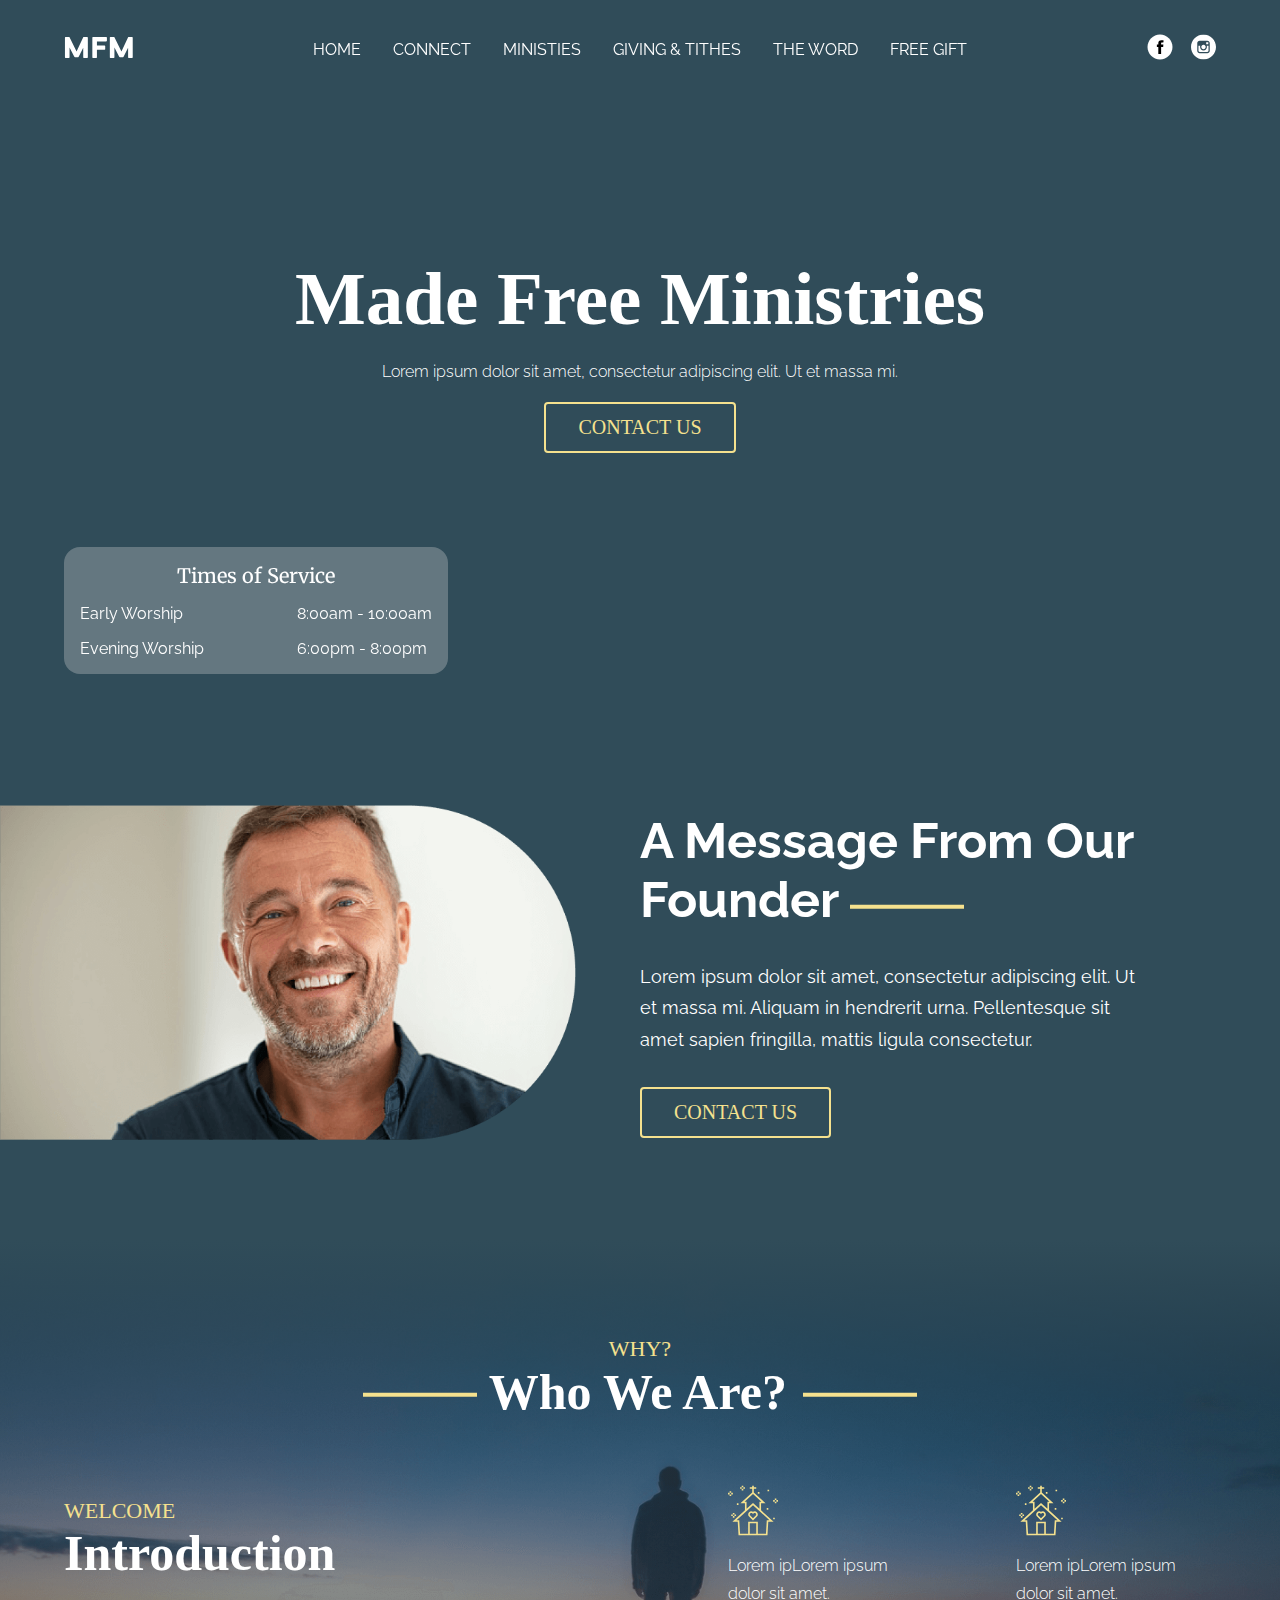
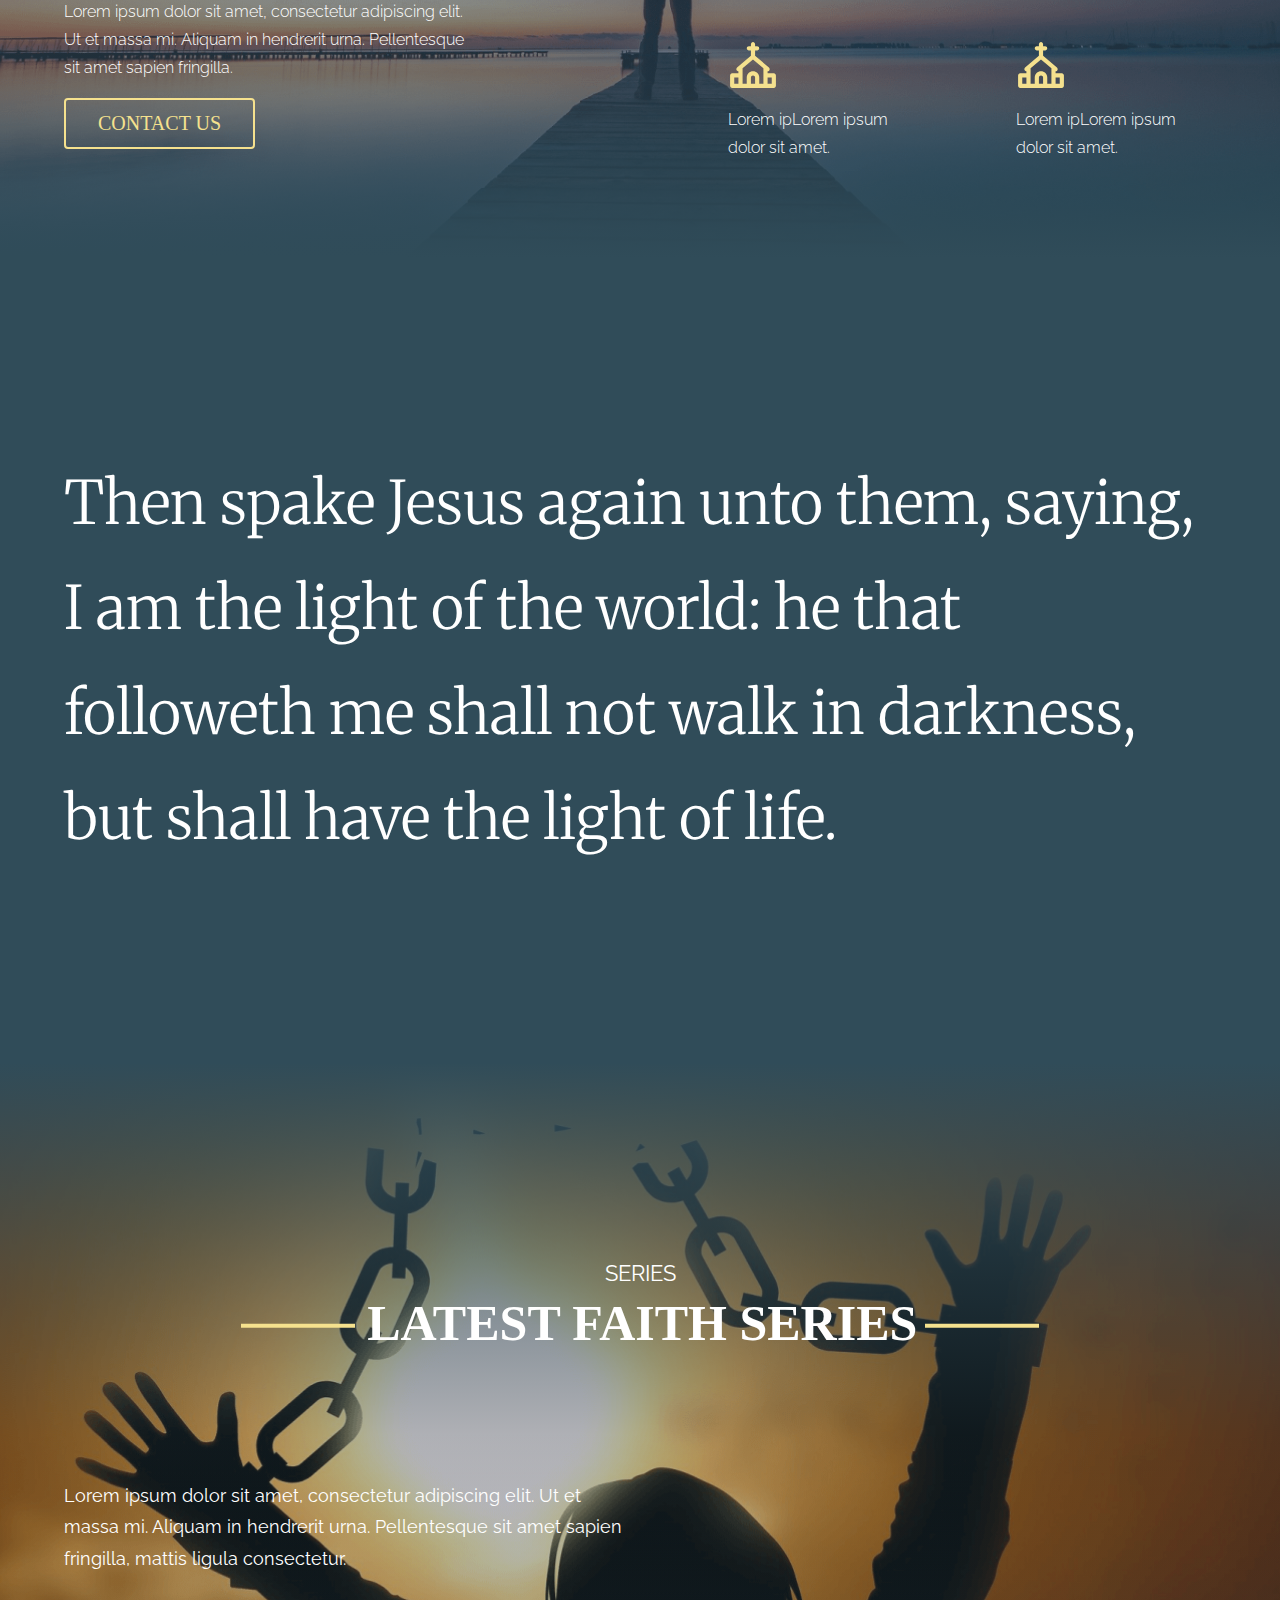
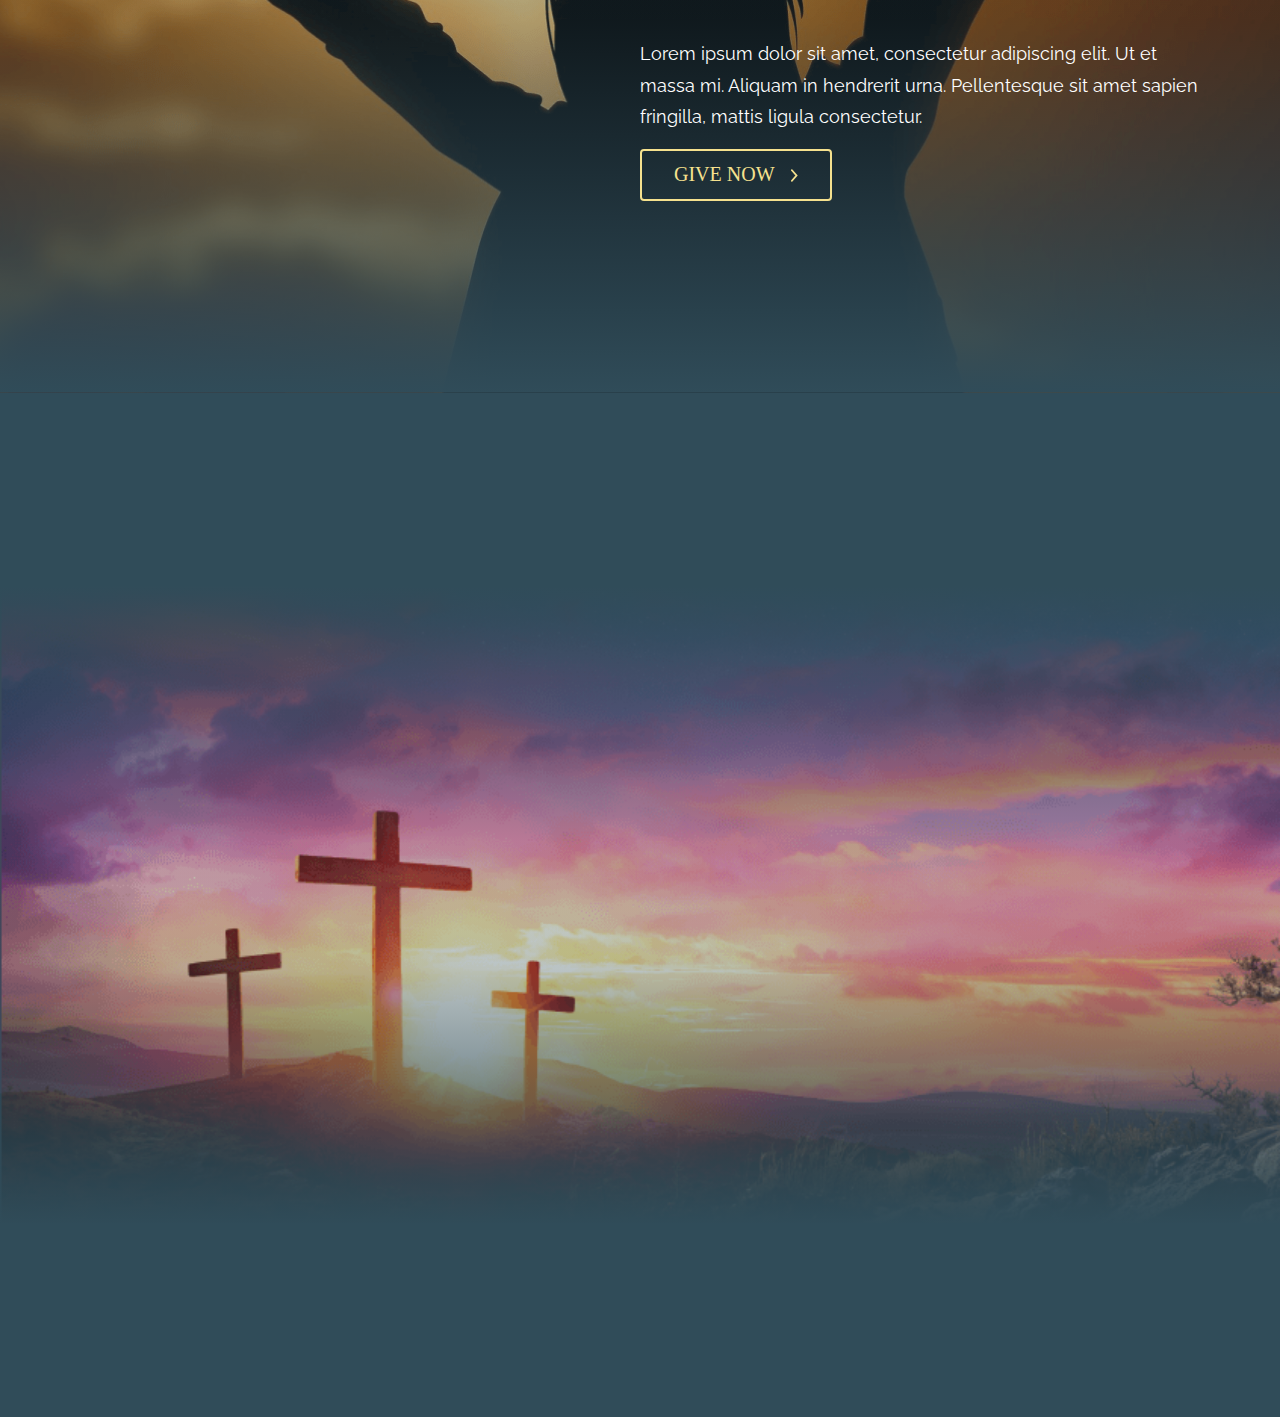
==== index.html @ 5e4f20b6 "New changes" ====
<!DOCTYPE html>
<html lang="en">
<head>
    <meta charset="UTF-8">
    <meta http-equiv="X-UA-Compatible" content="IE=edge">
    <meta name="viewport" content="width=device-width, initial-scale=1.0">


    <title>Made Free Ministries Guernsey</title>

    <link rel="stylesheet" href="style.css">
    <script src="index.js" defer></script>
    <link rel="shortcut icon" href="open-svgrepo-com.svg" type="image/x-icon">

    <link rel="preconnect" href="https://fonts.googleapis.com">
    <link rel="preconnect" href="https://fonts.gstatic.com" crossorigin>
    <link href="https://fonts.googleapis.com/css2?family=Merriweather:ital,wght@0,300;0,400;0,700;0,900;1,300;1,400;1,700;1,900&family=Permanent+Marker&family=Raleway:ital,wght@0,100;0,200;0,300;0,400;0,500;0,600;0,700;0,800;0,900;1,100;1,200;1,300;1,400;1,500;1,600;1,700;1,800;1,900&display=swap" rel="stylesheet">
</head>
<body>
    <header>
        <div class="header-wrapper">
            <div class="header-left">
                <a aria-label="Home Logo Link" href="">
                    <img src="mfm-home/MFM.svg" alt="Made Free Ministries Logo">
                </a>
            </div>
            
                <nav>
                    <ul>
                        <li>HOME</li>
                        <li>CONNECT</li>
                        <li>MINISTIES</li>
                        <li>GIVING & TITHES</li>
                        <li>THE WORD</li>
                        <li>FREE GIFT</li>
                    </ul>
                </nav>

                <div class="header-right">
                    <a rel="nofollow external" aria-label="Facebook Page Link" href="">
                        <img src="mfm-home/facebook-svgrepo-com (4) 1.svg" alt="Facebook Link">
                    </a>
                    <a rel="nofollow external" aria-label="Instagram Page Link" href="">
                        <img src="mfm-home/instagram-round-svgrepo-com 1.svg" alt="Instagram Logo">
                    </a>
                </div>

                <div class="dropdown"  data-dropdown >
                    <img data-dropdown-button src="mfm-home/menu-hamburger-svgrepo-com.svg" alt="Mobile Menu" class="menu link">
    
                    <div class="dropdown-menu information-grid" style="overflow:visible !important">
                        <div class="div">
                            <div class="dropdown-heading" style="overflow:visible !important"><a aria-label="Dropdown Home Link" href="">HOME</a></div>
                            
                        </div>
                        <div class="div">
                            <div class="dropdown-heading" style="overflow:visible !important"><a aria-label="Dropdown connect Page Link" href="">CONNECT</a></div>
                            
                        </div>
                        <div class="div">
                            <div class="dropdown-heading" style="overflow:visible !important"><a aria-label="Dropdown ministries Link" href="">MINISTRIES</a></div>
                            
                        </div>
                        
                        <div class="div">
                            <div class="dropdown-heading" style="overflow:visible !important"><a aria-label="Dropdown giving and tithes Link" href="">GIVING & TITHES</a></div>
                            
                        </div>
                        <div class="div">
                            <div class="dropdown-heading" style="overflow:visible !important"><a aria-label="Dropdown the word Link" href="">THE WORD</a></div>
                            
                        </div>
                        <div class="div">
                            <div class="dropdown-heading" style="overflow:visible !important"><a aria-label="Dropdown free gift Link" href="">FREE GIFT</a></div>
                            
                        </div>
                        
                    </div>
                </div>
           
        </div>
    </header>
    <main>
        <div class="wrapper">
            <div class="titles">
                <h1>Made Free Ministries</h1>
                <p>Lorem ipsum dolor sit amet, consectetur adipiscing elit. Ut et massa mi.</p>
                <button class="hollow-button">
                    CONTACT US
                </button>
            </div>
            <div class="times-of-service">
                <p>Times of Service</p>
                <div class="list">
                    <div class="list-left">
                        <p>Early Worship</p>
                        <p>Evening Worship</p>
                    </div>
                    <div class="list-left">
                        <p>8:00am - 10:00am</p>
                        <p>6:00pm - 8:00pm</p>
                    </div>
                </div>
            </div>
        </div>
    </main>
    <section class="founder-section">
        <div class="wrapper">
            <div class="founder-left">
                <img src="mfm-home/image 5.png" alt="A image of our founder">
            </div>
            <div class="founder-right">
                <h2>A Message From Our Founder <span><img aria-hidden="true" src="mfm-home/mfm-line.svg" alt="Background texture"></span></h2>
                <p>Lorem ipsum dolor sit amet, consectetur adipiscing elit. Ut et massa mi. Aliquam in hendrerit urna. Pellentesque sit amet sapien fringilla, mattis ligula consectetur.</p>
                <a aria-label="Contact Us Button" href="#contact">
                    <button class="hollow-button">CONTACT US</button>
                </a>
            </div>
        </div>
    </section>
    <section class="intro-section">
        <div class="wrapper">
            <div class="intro-titles">
                <p>WHY?</p>
                <h2> <span><img aria-hidden="true" src="mfm-home/mfm-line.svg" alt="Background Texture"></span> Who We Are?<span><img aria-hidden="true" src="mfm-home/mfm-line.svg" alt="Background Texture"></span></h2>
            </div>
            <div class="intro-main">
                <div class="intro-left">
                    <div class="intro-left-titles">
                        <p>WELCOME</p>
                        <h2>Introduction</h2>
                    </div>
                    <p>Lorem ipsum dolor sit amet, consectetur adipiscing elit. Ut et massa mi. Aliquam in hendrerit urna. Pellentesque sit amet sapien fringilla.</p>
                    <a href="#contact">
                        <button class="hollow-button">CONTACT US</button>
                    </a>
                </div>
                <div class="intro-right">
                    <div class="grid-item">
                        <img src="mfm-home/church-svgrepo-com (6) 1-1.svg" alt="Church Icon">
                        <p>Lorem ipLorem ipsum dolor sit amet.</p>
                    </div>
                    <div class="grid-item">
                        <img src="mfm-home/church-svgrepo-com (6) 1.svg" alt="Church Icon">
                        <p>Lorem ipLorem ipsum dolor sit amet.</p>
                    </div>
                    <div class="grid-item">
                        <img src="mfm-home/church-svgrepo-com 1-1.svg" alt="Church Icon">
                        <p>Lorem ipLorem ipsum dolor sit amet.</p>
                    </div>
                    <div class="grid-item">
                        <img src="mfm-home/church-svgrepo-com 1.svg" alt="Church Icon">
                        <p>Lorem ipLorem ipsum dolor sit amet.</p>
                    </div>
                </div>
            </div>
        </div>
    </section>
    <section class="quote-section">
        <div class="wrapper">
            <p>Then spake Jesus again unto them, saying, I am the light of the world: he that followeth me shall not walk in darkness, but shall have the light of life. </p>
        </div>
    </section>
    <section class="series-section">
        <div class="wrapper">
            <div class="series-titles">
                <p>SERIES</p>
                <h2> <span><img aria-hidden="true" src="mfm-home/mfm-line.svg" alt="Background Texture"></span> LATEST FAITH SERIES<span><img aria-hidden="true" src="mfm-home/mfm-line.svg" alt="Background Texture"></span></h2>


            </div>
            <div class="series-content">
                <div class="top-left">
                    <p>Lorem ipsum dolor sit amet, consectetur adipiscing elit. Ut et massa mi. Aliquam in hendrerit urna. Pellentesque sit amet sapien fringilla, mattis ligula consectetur.</p>
                </div>
                <div class="bottom-right">
                    <p>Lorem ipsum dolor sit amet, consectetur adipiscing elit. Ut et massa mi. Aliquam in hendrerit urna. Pellentesque sit amet sapien fringilla, mattis ligula consectetur.</p>
                    <button class="arrow-button">GIVE NOW <span><img src="mfm-home/button-arrow.svg" alt="Button Arrow"></span> </button>
                </div>
            </div>
        </div>
    </section>
    <section class="banner-section">
    </section>
</body>
</html>
---- style.css ----
:root {
    --background:#304C59;
    --yellow:#F5E18E;
    --glass:#d9d9d94f;
    --heading-one:75px;
    --heading-two:50px;
    --text:18px;
    --subheading:30px;
    --tag:22px;
    --mobile-heading-one:50px;
    --mobile-heading-two:30px;
    --mobile-text:14px;
    --mobile-subheading:20px;
    --mobile-tag:18px;
}

*,
*::before,
*::after {
    font-family: 'Merriweather', serif;
    font-family: 'Permanent Marker', cursive;
    font-family: 'Raleway', sans-serif;
    margin:0;
    padding:0;
    box-sizing:border-box;
    color:white;
}

.hollow-button {
    background-color:transparent;
    border-radius:0.25rem;
    padding:0.75rem 2rem;
    font-family: 'Permanent Marker', cursive;
    color:var(--yellow);
    border:2px solid var(--yellow);
    cursor:pointer;
    transition:500ms;
    font-size:20px;
}
.solid-button {
    background-color:var(--yellow);
    border-radius:0.25rem;
    padding:0.75rem 2rem;
    font-family: 'Permanent Marker', cursive;
    color:black;
    border:2px solid var(--yellow);
    cursor:pointer;
    transition:500ms;
    font-size:20px;
}
.hollow-button:hover {
    background-color:var(--yellow);
    color:var(--background);
    transition:500ms;
    transform:scale(0.9);
}
.solid-button:hover {
    transform:scale(0.9);
    transition:500ms;
}
ul {
    list-style:none;
}
a {
    color:white;
    text-decoration:none;
}
header,
section,
main,
footer {
    width:100%;
    display:flex;
    align-items: center;
    justify-content: center;
}
.wrapper {
    width:100%;
    max-width:1440px;
    padding:6rem 4rem;
}
body {
    background: var(--background);
}

/******* Dropdown *****/
/***********************/
.dropdown {
    position:relative !important;
    display:none;
    z-index:10000 !important;

    
}
.dropdown-menu {
    position:absolute;
    right:0;
    top:calc(100% + 0.5rem);
    padding:1.5rem;
    background-color:var(--green);
    box-shadow:0 2px 5px 0 rgba(0, 0, 0, 0.432);
    display:grid;
    grid-template-columns:1fr 1fr;
    width:max-content;
    opacity:0;
    transform:translateY(-1rem);
    transition:opacity 0.5s, transform 0.5s;
    pointer-events:none;
    gap:2rem;

   
}
.dropdown-heading > a {
    font-weight:500 !important;
}
.dropdown-links {
    display:flex;
    flex-direction: column;
    gap:0.5rem;
}
.dropdown-links a {
    font-weight:500 !important;
}
.div {
    display:flex;
    flex-direction: column;
    gap:0.5rem;
}

.dropdown.active > .link + .dropdown-menu {
    opacity:1;
    transform:translateY(0);
    pointer-events:all;
    transition:opacity 0.5s, transform 0.5s;

}
.menu + .dropdown-menu {
    padding-block:2rem;
}
.dropdown-heading > p {
    font-weight:700 !important;
}
.dropdown > a {
    font-weight:500 !important;
}
.menu {
    width:50px !important;
    display:none;
}


/* Header */
header {
    position:fixed;
    z-index:1000000;
}
.header-wrapper {
    width:100%;
    max-width:1440px;
    padding:2rem 4rem;
    display:flex;
    justify-content: space-between;
}
.header-left {
    width:15%;
   display:flex;
   align-items: center;
   justify-content: flex-start;
}
.header-right {
   width:15%;
   display:flex;
   align-items: center;
   justify-content: flex-end;
   gap:1rem;
}
nav {
    width:70%;
    display:flex;
    align-items: center;
    justify-content: center;
}
nav ul {
    width:100%;
    display:flex;
    align-items: center;
    justify-content: center;
    gap:2rem;
}
@media (max-width:1050px) {
    .menu {
        display:block;
        cursor:pointer;
    }
    nav,
    .header-right{
        display:none;
    }
    .dropdown {
        displaY:block;
    }
}
@media (max-width:324px) {
    .dropdown-menu {
        grid-template-columns: 1fr;
    }
}
@media (max-width:700px) {
    .header-wrapper {
        padding-inline:2rem;
    }
}
@media (max-width:500px) {
    .header-wrapper {
        padding-inline:1rem;
    }
}

/* Main */
h1 {
    font-family: 'Permanent Marker', cursive;
    font-size:var(--heading-one);
    text-align:center;
}
main {
    background-image: linear-gradient(to top, #304C59, #304C5900 30%), url(mfm-home/618-1.png);
    background-size:cover;
    background-position: center;
}
main .wrapper {
    display:flex;
    flex-direction: column;
    align-items: center;
    justify-content: center;
    padding-block:16rem;
    
}
.titles {
    display:flex;
    align-items: center;
    justify-content: center;
    flex-direction: column;
    gap:1rem;
}
.titles p {
    font-weight:300;
    line-height:1.75;
    text-align:center;
}
.times-of-service > p {
    font-family: 'Merriweather', serif;
    font-size:var(--mobile-subheading);
} 
@media (max-width:946px) {
    h1 {
        font-size:65px;
    }
    
}
@media (max-width:842px) {
    h1 {
        font-size:60px;
    }
    
}
@media (max-width:788px) {
    h1 {
        font-size:50px;
    }
    
}
@media (max-width:700px) {
    main .wrapper {
        padding-inline:2rem;
    }
}
@media (max-width:606px) {
    h1 {
        font-size:var(--mobile-heading-one);
    }
    .titles p {
        font-size:var(--mobile-text);
        max-width:40ch;
    }
    .times-of-service {
        bottom:10% !important;
    }
    .times-of-service > p {
        font-family: 'Merriweather', serif;
        font-size:var(--mobile-subheading);
    } 
    .list p {
        font-size:var(--mobile-text);
    }
}
@media (max-width:500px) {
    main .wrapper {
        padding-inline:1rem;
    }
}

/** List **/

main .wrapper {
    position:relative;
}


.times-of-service {
    display:flex;
    flex-direction: column;
    align-items: center;
    gap:1rem;
    position:absolute;
    left:5%;
    bottom:5%;
    width:max(30%, 20em);
    background-color:var(--glass);
    backdrop-filter: blur(10px);
    -webkit-backdrop-filter: blur(10px);    
    padding:1rem;
    border-radius:1rem;
}
.list {
    display:flex;
    align-items: center;
    justify-content: space-between;
    width:100%;
    height:100%;
}
.list-left {
    display:flex;
    flex-direction: column;
    align-items: flex-start;
    justify-content: space-between;
    height:100%;
    gap:1rem;
}
@Media (max-width:350px) {
    .times-of-service {
        width:max(30%, 18em);

    }
}
@Media (max-width:320px) {
    .times-of-service {
        width:max(30%, 17em);

    }
}
@Media (max-width:296px) {
    .times-of-service {
        width:max(28%, 16.5em);
    }
    h1 {
        font-size:45px;
    }
}
/* Founder */

.founder-section .wrapper {
    display:flex;
    align-items: center;
    justify-content: center;
    gap:4rem;
    padding-left:0;
}
.founder-left,
.founder-right {
    width:50%;
}
.founder-left img {
    width:100%;
    object-fit:cover;
}
.founder-right {
    display:flex;
    flex-direction: column;
    align-items: flex-start;
    gap:2rem;
}
.founder-right h2 {
    font-size:var(--heading-two);
    
}
.founder-right h2 span img {
    margin-bottom:0.5rem;
}
.founder-right p {
    font-size:var(--text);
    max-width:45ch;
    line-height:1.75;
}
@media (max-width:1015px) {
    .founder-section .wrapper {
        flex-direction: column;
        align-items: flex-start;
    }
    .founder-left,
    .founder-right {
        width:100%;
    }
    .founder-right {
        padding-left:4rem;
    }
    .founder-right h2 {
        max-width:20ch;
    }
}
@media (max-width:700px) {
    .founder-right {
        padding-left:2rem;
    }
    .founder-section .wrapper {
        padding-right:2rem;
    }
}
@media (max-width:606px) {
    .founder-right h2 {
        font-size:var(--mobile-heading-two);
    }
    .founder-right p {
        font-size:var(--mobile-text);
    }
}
@media (max-width:500px) {
    .founder-right {
        padding-left:1rem;
    }
    .founder-section .wrapper {
        padding-right:1rem;
    }
}
@media (max-width:350px) {
    .founder-right {
        gap:1rem;
    }
}

/* Intro Section */
.intro-section {
    background-image: linear-gradient(to top, #304C59, #304C5900 75% ),linear-gradient(to bottom, #304C59, #304C5900 75% ), url(mfm-home/dock-5539524_1920.png);
    background-size:cover;
    background-position: center;
    background-repeat: no-repeat;
}

.intro-section .wrapper {
    display:flex;
    flex-direction: column;
    align-items: center;
    gap:4rem;
    
}
.intro-titles h2 {
    font-size:var(--heading-two);
    font-family: 'Permanent Marker', cursive;
    text-align:center;
}
.intro-titles p {
    font-family: 'Permanent Marker', cursive;
    color:var(--yellow);
    font-size:var(--tag);
    text-align:center;
}
.intro-titles {
    display:flex;
    align-items: center;
    flex-direction: column;
    justify-content: center;
}
.intro-titles h2 img {
    margin-bottom:0.75rem;
}
.intro-titles h2 span:nth-child(2) img {
    margin-left:1rem;
    
}
.intro-main {
    display:flex;
    align-items: center;
    gap:4rem;
    width:100%;
}
.intro-left,
.intro-right {
    width:50%;
}
.intro-left {
    display:flex;
    flex-direction: column;
    align-items: flex-start;
    gap:1rem;
}
.intro-left-titles {
    display:flex;
    flex-direction: column;
    align-items: flex-start;
}
.intro-left-titles p {
    color:var(--yellow);
    font-size:var(--tag);
    font-family: 'Permanent Marker', cursive;
}
.intro-left > p {
    line-height:1.75;
    font-weight:300;
    max-width:40ch;
}
.intro-left-titles h2 {
    font-size:var(--heading-two);
    font-family: 'Permanent Marker', cursive;
}
.intro-right {
    display:grid;
    grid-template-columns: 1fr 1fr;
    gap:2rem;
    place-items: flex-end;

}
.grid-item {
    display:flex;
    flex-direction: column;
    align-items: flex-start;
    gap:1rem;
}
.grid-item img {
    width:50px;
}
.grid-item p {
    line-height:1.75;
    font-weight:300;
    max-width:20ch;
}

@media (max-width:1015px) {
    .intro-main {
        flex-direction: column;
        align-items: flex-start;
    }
    .intro-right {
        width:100%;
    }
    .grid-item {
        width:100%;
    }
   
    
} 
@media (max-width:728px) {
    .intro-left > p {
        max-width:100ch;
        width:90% !important;
    }
    .intro-left {
        width:100%;
    }
    
} 
@Media (max-width:769px) {
    .intro-titles h2 {
        font-size:40px;
    }
    .intro-titles h2 img {
        width:75px;
    }
}
@Media (max-width:606px) {
    .intro-titles h2 {
        font-size:var(--mobile-heading-two);
    }
    .intro-titles p {
        font-size:var(--mobile-tag);
    }
    .intro-left-titles h2{
        font-size:var(--mobile-heading-two);
    }
    .intro-left-titles > p {
        font-size:var(--mobile-tag);
    }
    .intro-left > p {
        font-size:var(--mobile-text);
    }
    .grid-item p {
        font-size:var(--mobile-text);
    }
}
@media (max-width:700px) {
    .intro-section .wrapper {
        padding-inline:2rem;
    }
}
@media (max-width:500px) {
    .intro-section .wrapper {
        padding-inline:1rem;
    }
    .intro-left > p {
        max-width:100ch;
        width:100% !important;
    }
   
    .grid-item {
        display:flex;
        align-items: center;
        text-align:center;
    }
}
@Media (max-width:324px) {
    .grid-item p {
        font-size:12px;
    }
}



/** Quote Section **/

.quote-section .wrapper {
    display:flex;
    align-items: center;
    justify-content: center;
    padding-block:12rem;
}
.quote-section .wrapper p {
    font-size:60px;
    font-family: 'Merriweather', serif;
    line-height:1.75;
    font-weight:300 !important;
}
@media (max-width:700px) {
    .quote-section .wrapper {
        padding-inline:2rem;
        padding-block:2rem !important;
    }
    .quote-section .wrapper p {
        font-size:40px;
    }
}
@media (max-width:500px) {
    .quote-section .wrapper {
        padding-inline:1rem;
    }
    .quote-section .wrapper p {
        font-size:30px;
    }
    
}
/** Series Section **/

.series-section {
    background-image: linear-gradient(to bottom, #304C59, #304C5900 60% ), linear-gradient(to top, #304C59, #304C5900 60% ), url(mfm-home/freedom-2053281_1920.png);
    background-repeat:no-repeat;
    background-size:cover;
    background-position:center;
}

.series-section .wrapper {
    display:flex;
    flex-direction: column;
    align-items: flex-start;
    padding-block:12rem;
    gap:8rem;
}
.series-content {
    display:flex;
    flex-direction: column;
    align-items: flex-start;
    gap:4rem;

}
.bottom-right,
.top-left {
    width:50%;
}
.bottom-right {
    align-self:flex-end;
}
.series-section p {
    width:100%;
    line-height:1.75;
    font-size:var(--text);
}
.series-section button {
    display:flex;
    align-items: center;
    padding:0.5rem 2rem;
    background-color:transparent;
    color:var(--yellow);
    border:2px solid var(--yellow);
    border-radius:2rem;
    margin-top:1rem;
    gap:1rem;
    border-radius:0.25rem;
    padding:0.75rem 2rem;
    font-family: 'Permanent Marker', cursive;
    font-size: 20px;
    cursor:pointer;
    transition:500ms;

}
.series-section button:hover {
    transform:scale(0.9);
    transition:500ms;
}
.series-section button img {
    width:7.5px;
}
.series-titles {
    width:100%;
    display:flex;
    flex-direction: column;
    align-items: center;
    justify-content: center;
}
.series-titles p {
    width:max-content;
    font-size:var(--tag);
}
.series-titles h2 img {
    margin-bottom:0.75rem;
}
.series-titles h2 span:nth-of-type(2) img {
    margin-bottom:0.75rem;
    margin-left:0.5rem;
}
.series-titles h2 {
    font-size:var(--heading-two);
    font-family: 'Permanent Marker', cursive;
    text-align:center;

}
@media (max-width:1015px) {
    .series-titles h2 {
        font-size:40px;
    }
    .series-titles img {
        width:100px;
    }
}
@media (max-width:821px) {
    .series-titles h2 {
        font-size:35px;
    }
    .series-titles img {
        width:75px;
    }
    .series-titles p {
        
        font-size:20px;
    }
}

@Media (max-width:700px) {
    .series-section .wrapper {
        padding-inline:2rem;
    }
}
@media (max-width:647px) {
    .series-titles h2 {
        font-size:30px;
    }
    .series-titles img {
        width:65px;
    }
    .series-titles p {
        
        font-size:18px;
    }
}
@media (max-width:606px){
    .series-content p {
        font-size:var(--mobile-text);
    }
}


@media (max-width:564px) {
    .series-titles h2 {
        font-size:30px;
    }
    .series-titles img {
        width:30px;
    }
    .series-titles p {
        
        font-size:18px;
    }
}
@Media (max-width:500px) {
    .series-section .wrapper {
        padding-inline:1rem;
    }
}
@Media (max-width:466px) {
    h2 img {
        display:none;
    }
}
@Media (max-width:432px) {
    .series-section button {
        padding-inline:1rem;
    }
}
@Media (max-width:400px) {
    .bottom-right,
    .top-left {
        width:70%;
    }
}

/* Banner Section ***/

.banner-section img {
    width:100%;
}
.banner-section {
    padding-block:20rem;
    background-image: linear-gradient(to top, #304C59, #304C5900 60%), linear-gradient(to bottom, #304C59, #304C5900 60%), url(mfm-home/ResurrectionDay1.png);
    background-size:cover;
    background-repeat:no-repeat;
    margin-block:12rem;

}
@media (max-width:1015px) {
    .banner-section {
        margin-block:6rem;
    }
}
@media (max-width:500px) {
    .banner-section {
        margin-block:2rem;
    }
}
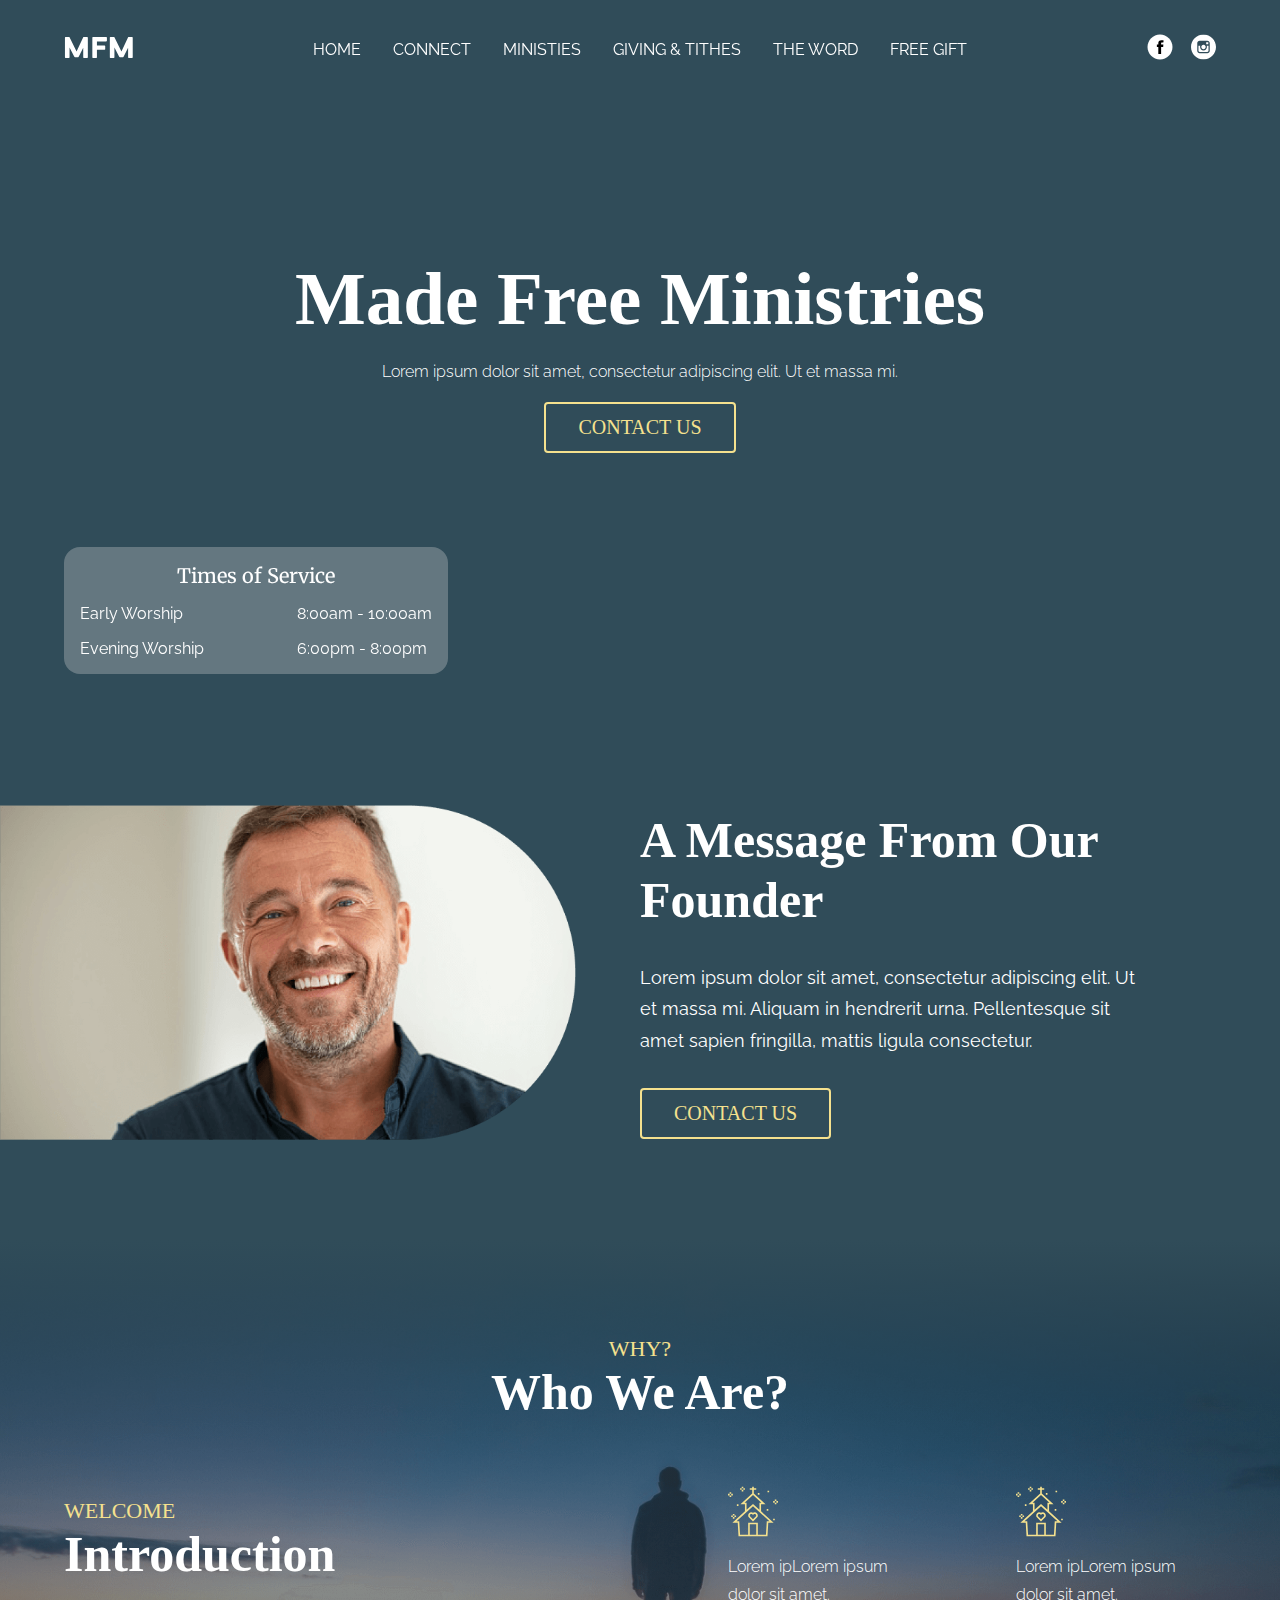
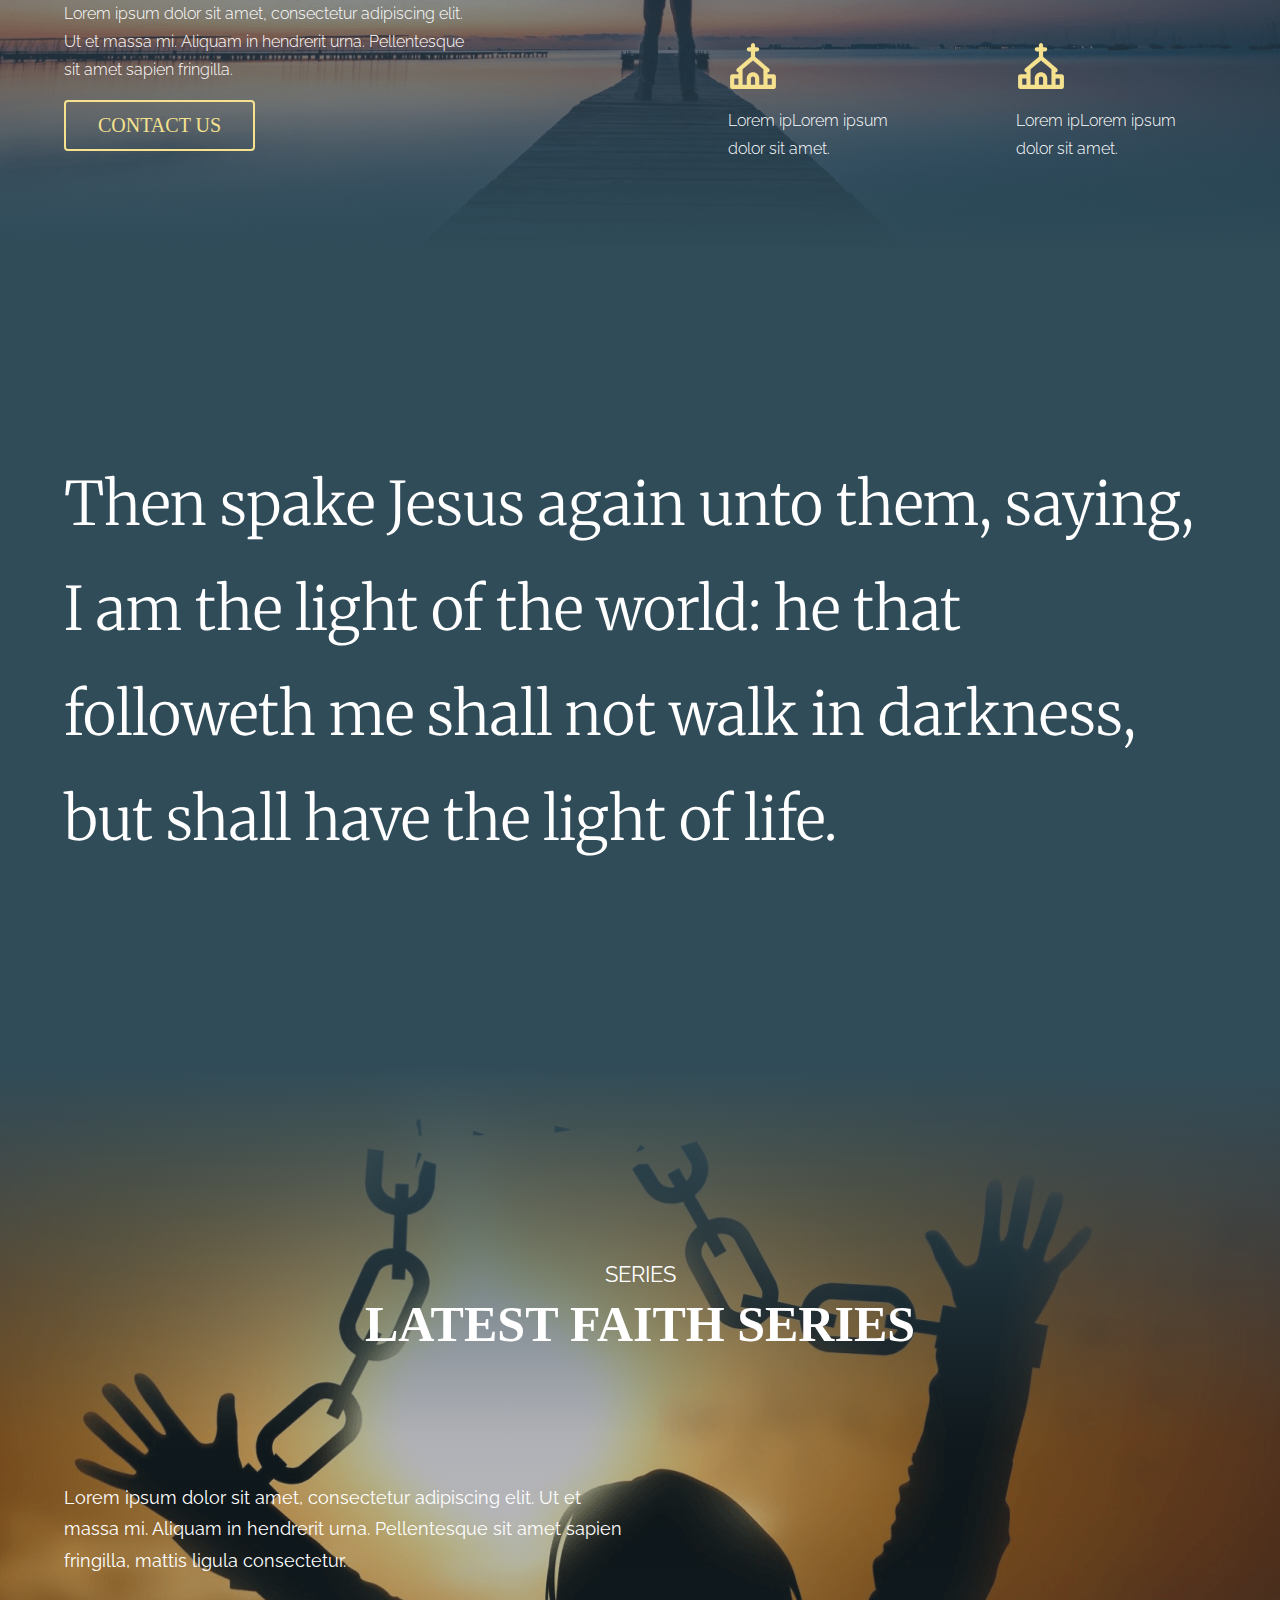
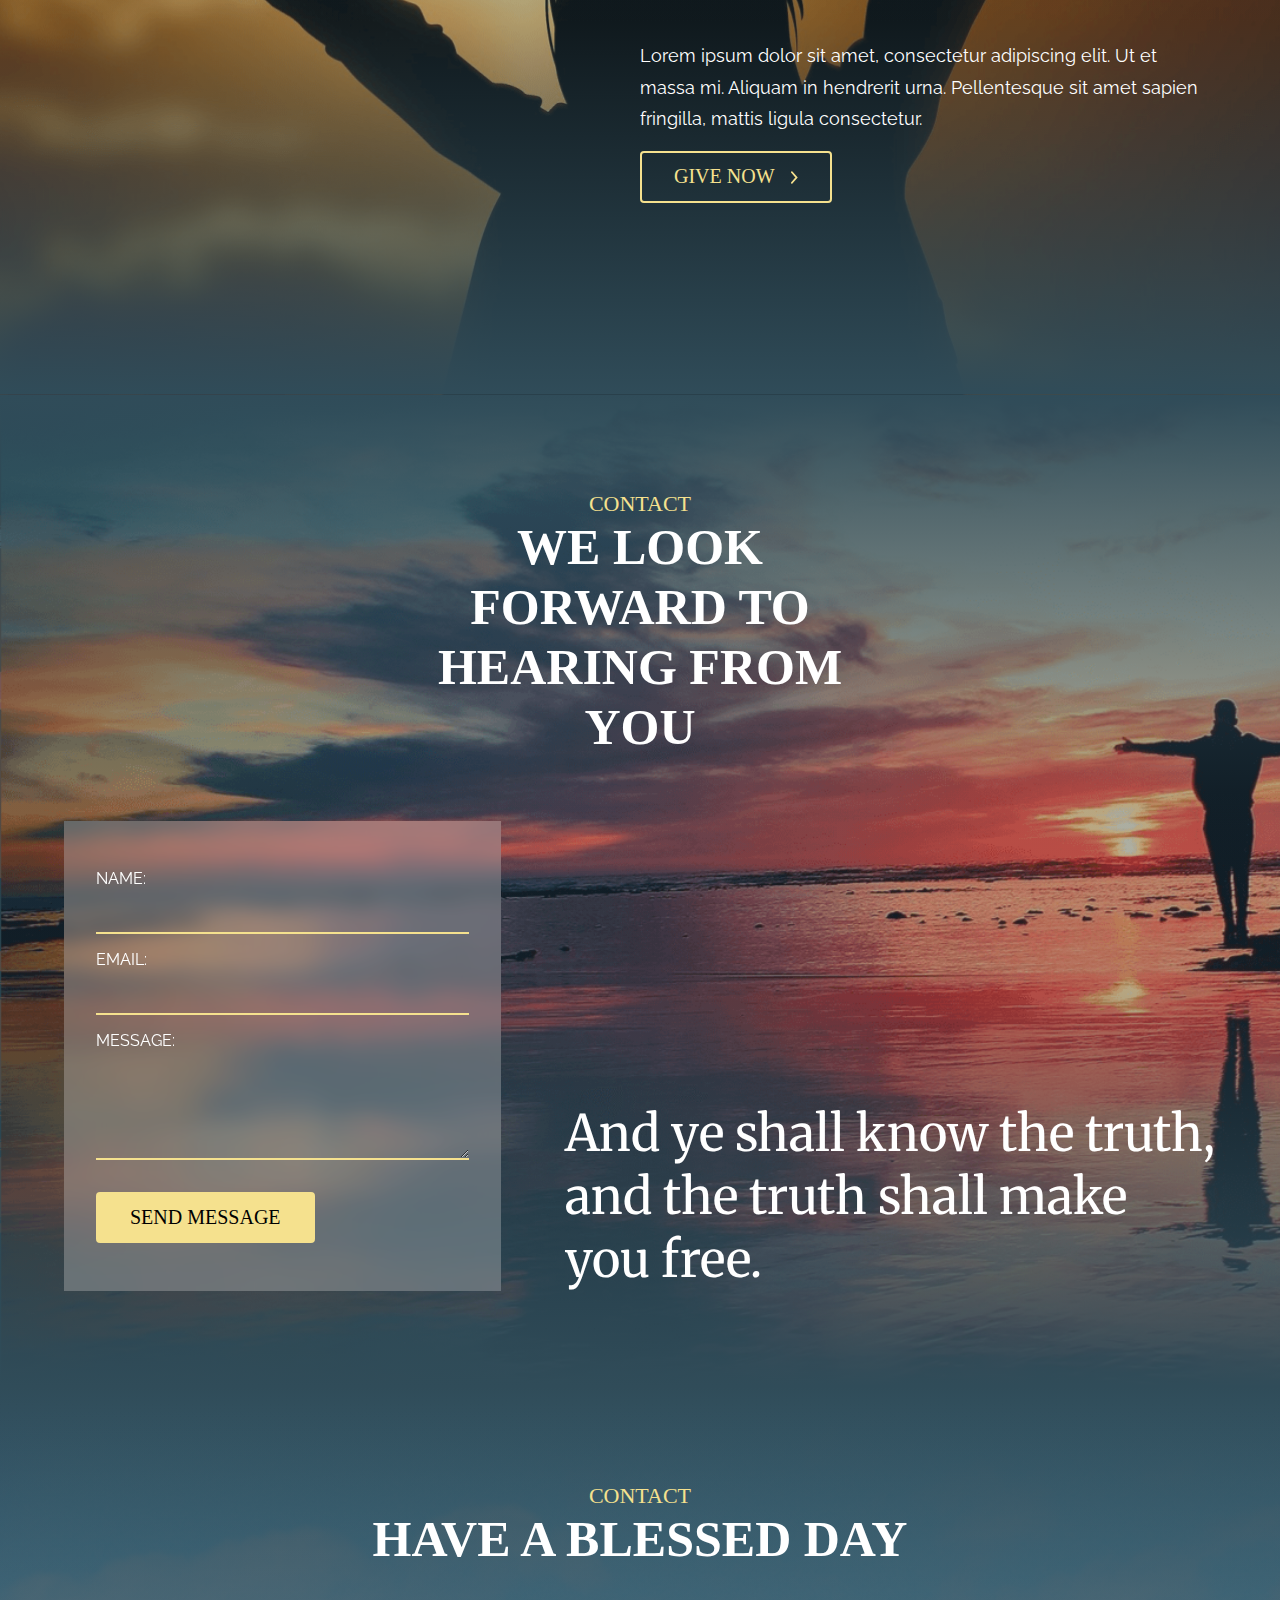
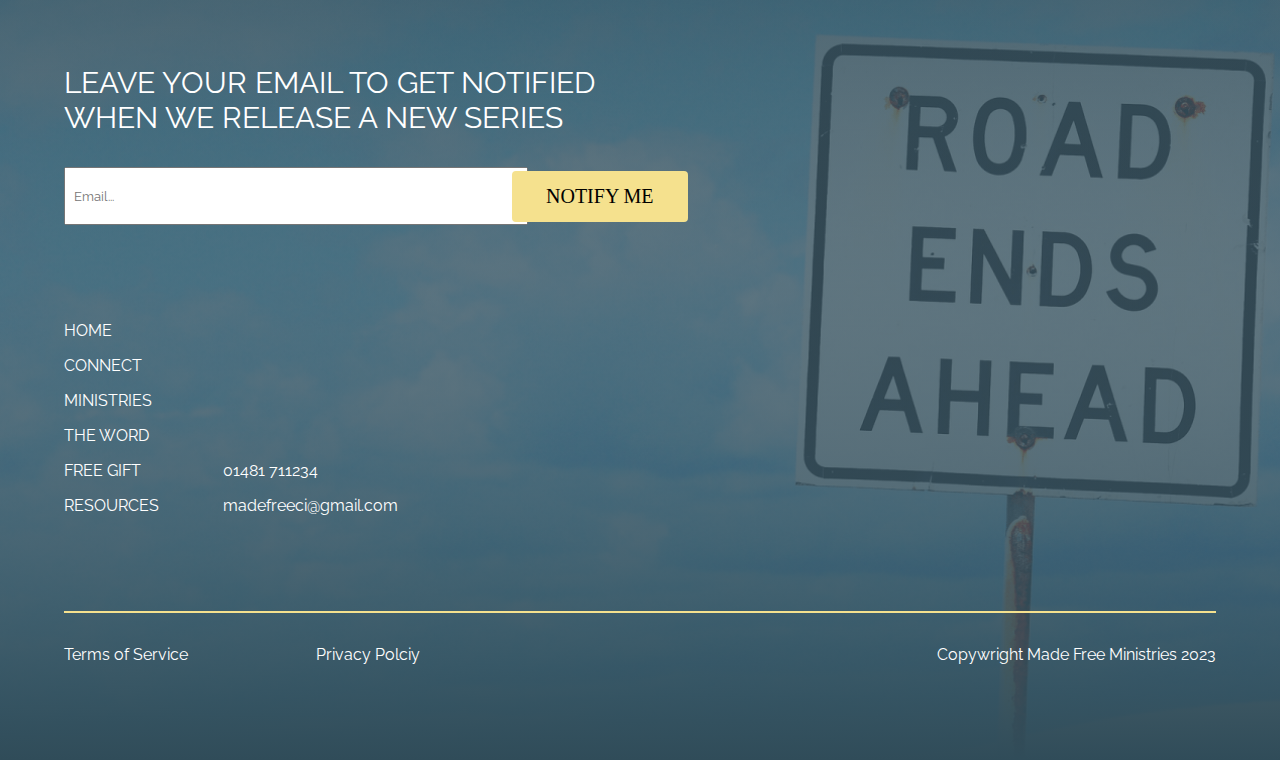
==== commit 316ca401: "Add contact section and footer" ====
--- a/index.html
+++ b/index.html
@@ -110,7 +110,7 @@
                 <img src="mfm-home/image 5.png" alt="A image of our founder">
             </div>
             <div class="founder-right">
-                <h2>A Message From Our Founder <span><img aria-hidden="true" src="mfm-home/mfm-line.svg" alt="Background texture"></span></h2>
+                <h2>A Message From Our Founder</h2>
                 <p>Lorem ipsum dolor sit amet, consectetur adipiscing elit. Ut et massa mi. Aliquam in hendrerit urna. Pellentesque sit amet sapien fringilla, mattis ligula consectetur.</p>
                 <a aria-label="Contact Us Button" href="#contact">
                     <button class="hollow-button">CONTACT US</button>
@@ -122,7 +122,7 @@
         <div class="wrapper">
             <div class="intro-titles">
                 <p>WHY?</p>
-                <h2> <span><img aria-hidden="true" src="mfm-home/mfm-line.svg" alt="Background Texture"></span> Who We Are?<span><img aria-hidden="true" src="mfm-home/mfm-line.svg" alt="Background Texture"></span></h2>
+                <h2> Who We Are?</h2>
             </div>
             <div class="intro-main">
                 <div class="intro-left">
@@ -165,7 +165,7 @@
         <div class="wrapper">
             <div class="series-titles">
                 <p>SERIES</p>
-                <h2> <span><img aria-hidden="true" src="mfm-home/mfm-line.svg" alt="Background Texture"></span> LATEST FAITH SERIES<span><img aria-hidden="true" src="mfm-home/mfm-line.svg" alt="Background Texture"></span></h2>
+                <h2>LATEST FAITH SERIES</h2>
 
 
             </div>
@@ -180,7 +180,72 @@
             </div>
         </div>
     </section>
-    <section class="banner-section">
-    </section>
+    <section class="contact-section">
+        <div class="wrapper">
+            <div class="contact-titles">
+                <p>CONTACT</p>
+                <h2>WE LOOK FORWARD TO HEARING FROM YOU</h2>
+            </div>
+            <div class="contact-content">
+                <div class="left-card">
+                    <form action="https://formsubmit.co/madefreeci@gmail.com" method="POST">
+                        <fieldset>
+                            <label for="name">NAME:</label>
+                            <input type="text" id="name" name="name">
+                        </fieldset>
+                        <fieldset>
+                            <label for="email">EMAIL:</label>
+                            <input type="email" id="email" name="email">
+                        </fieldset>
+                        <fieldset>
+                            <label for="message">MESSAGE:</label>
+                            <textarea name="message" id="message" cols="30" rows="5"></textarea>
+                        </fieldset>
+                        <button class="solid-button">SEND MESSAGE</button>
+                    </form>
+                </div>
+                <div class="contact-right">
+                    <p>And ye shall know the truth, and the truth shall make you free.</p>
+                </div>
+            </div>
+        </div>
+    </section>
+    <footer>
+        <div class="wrapper">
+            <div class="footer-titles">
+                <p>CONTACT</p>
+                <h2>HAVE A BLESSED DAY</h2>
+            </div>
+            <div class="footer-top">
+                <p>LEAVE YOUR EMAIL TO GET NOTIFIED WHEN WE RELEASE A NEW SERIES</p>
+                <form>
+                    <input placeholder="Email..." type="email" id="email" name="email">
+                    <button class="solid-button" >NOTIFY ME</button>
+                </form>
+            </div>
+            <div class="footer-mid">
+                <ul>
+                    <li>HOME</li>
+                    <li>CONNECT</li>
+                    <li>MINISTRIES</li>
+                    <li>THE WORD</li>
+                    <li>FREE GIFT</li>
+                    <li>RESOURCES</li>
+                </ul>
+                <ul>
+                    <li>01481 711234</li>
+                    <li>madefreeci@gmail.com</li>
+                </ul>
+            </div>
+            <div class="footer-bottom">
+                <div class="terms">
+                    <p>Terms of Service</p>
+                    <p>Privacy Polciy</p>
+                </div>
+                <p>Copywright Made Free Ministries 2023</p>
+            </div>
+        </div>
+    </footer>
+    
 </body>
 </html>--- a/style.css
+++ b/style.css
@@ -8,7 +8,7 @@
     --subheading:30px;
     --tag:22px;
     --mobile-heading-one:50px;
-    --mobile-heading-two:30px;
+    --mobile-heading-two:35px;
     --mobile-text:14px;
     --mobile-subheading:20px;
     --mobile-tag:18px;
@@ -381,11 +381,13 @@
 }
 .founder-right h2 {
     font-size:var(--heading-two);
+    font-family: 'Permanent Marker', cursive;
     
 }
-.founder-right h2 span img {
-    margin-bottom:0.5rem;
-}
+h2 {
+    line-height:1.2;
+}
+
 .founder-right p {
     font-size:var(--text);
     max-width:45ch;
@@ -472,10 +474,7 @@
 .intro-titles h2 img {
     margin-bottom:0.75rem;
 }
-.intro-titles h2 span:nth-child(2) img {
-    margin-left:1rem;
-    
-}
+
 .intro-main {
     display:flex;
     align-items: center;
@@ -557,14 +556,7 @@
     }
     
 } 
-@Media (max-width:769px) {
-    .intro-titles h2 {
-        font-size:40px;
-    }
-    .intro-titles h2 img {
-        width:75px;
-    }
-}
+
 @Media (max-width:606px) {
     .intro-titles h2 {
         font-size:var(--mobile-heading-two);
@@ -719,115 +711,340 @@
 .series-titles h2 img {
     margin-bottom:0.75rem;
 }
-.series-titles h2 span:nth-of-type(2) img {
-    margin-bottom:0.75rem;
-    margin-left:0.5rem;
-}
+
 .series-titles h2 {
     font-size:var(--heading-two);
     font-family: 'Permanent Marker', cursive;
     text-align:center;
 
 }
-@media (max-width:1015px) {
-    .series-titles h2 {
-        font-size:40px;
-    }
-    .series-titles img {
-        width:100px;
-    }
-}
-@media (max-width:821px) {
-    .series-titles h2 {
-        font-size:35px;
-    }
-    .series-titles img {
-        width:75px;
-    }
-    .series-titles p {
-        
-        font-size:20px;
-    }
-}
+
 
 @Media (max-width:700px) {
     .series-section .wrapper {
         padding-inline:2rem;
     }
 }
-@media (max-width:647px) {
-    .series-titles h2 {
-        font-size:30px;
-    }
-    .series-titles img {
-        width:65px;
-    }
-    .series-titles p {
-        
-        font-size:18px;
-    }
-}
+
 @media (max-width:606px){
     .series-content p {
         font-size:var(--mobile-text);
     }
-}
-
-
-@media (max-width:564px) {
     .series-titles h2 {
-        font-size:30px;
-    }
-    .series-titles img {
-        width:30px;
+        font-size:var(--mobile-heading-two);
     }
     .series-titles p {
-        
-        font-size:18px;
-    }
-}
+        font-size:var(--mobile-tag);
+    }
+    .top-left,
+    .bottom-right {
+        width:100%;
+    }
+    .series-section .wrapper {
+        gap:4rem;
+    }
+}
+
+
+
 @Media (max-width:500px) {
     .series-section .wrapper {
         padding-inline:1rem;
     }
 }
-@Media (max-width:466px) {
-    h2 img {
-        display:none;
-    }
-}
+
 @Media (max-width:432px) {
     .series-section button {
         padding-inline:1rem;
     }
 }
-@Media (max-width:400px) {
-    .bottom-right,
-    .top-left {
-        width:70%;
-    }
-}
-
-/* Banner Section ***/
-
-.banner-section img {
-    width:100%;
-}
-.banner-section {
-    padding-block:20rem;
-    background-image: linear-gradient(to top, #304C59, #304C5900 60%), linear-gradient(to bottom, #304C59, #304C5900 60%), url(mfm-home/ResurrectionDay1.png);
+
+
+/** Contact **/
+.contact-section {
+    background-image: linear-gradient(to top, #304C59, #304C5900 60% ), linear-gradient(to bottom, #304C59, #304C5900 60% ), url(mfm-home/ocean-2203720_1920.png);
     background-size:cover;
     background-repeat:no-repeat;
-    margin-block:12rem;
-
-}
-@media (max-width:1015px) {
-    .banner-section {
-        margin-block:6rem;
-    }
-}
-@media (max-width:500px) {
-    .banner-section {
-        margin-block:2rem;
+}
+
+.contact-section .wrapper {
+    display:flex;
+    flex-direction: column;
+    align-items: flex-start;
+    gap:4rem;
+}
+.contact-titles {
+    align-self:center;
+    display:flex;
+    align-items: center;
+    justify-content: center;
+    flex-direction: column;
+}
+.contact-titles h2 {
+    font-size:var(--heading-two);
+    font-family: 'Permanent Marker', cursive;
+    max-width:20ch;
+    text-align:center;
+}
+.contact-titles p {
+    font-size: var(--tag);
+    font-family: 'Permanent Marker', cursive;
+}
+.contact-content {
+    display:flex;
+    align-items: center;
+    gap:4rem;
+    width:100%;
+}
+.contact-titles p {
+    color:var(--yellow);
+}
+.left-card {
+    width:40%;
+    background-color:var(--glass);
+    padding:2rem;
+    backdrop-filter: blur(10px);
+    -webkit-backdrop-filter: blur(10px);
+    padding-block:3rem;
+}
+.contact-section input:focus,
+.contact-section textarea:focus {
+    outline:1px solid var(--yellow);
+}
+.contact-right {
+    width:60%;
+    display:flex;
+    align-items: flex-end;
+    align-self:flex-end;
+}
+.contact-section .solid-button {
+    margin-top:1rem;
+}
+.contact-section form {
+    display:flex;
+    flex-direction: column;
+    align-items: flex-start;
+    gap:1rem;
+}
+.contact-section input,
+.contact-section textarea {
+    background-color:transparent;
+    padding:0.5rem 0.25rem;
+    border:none;
+    width:100%;
+    margin-top:0.75rem;
+    border-bottom:2px solid var(--yellow);
+}
+fieldset {
+    outline:none;
+    border:none;
+    width:100%;
+
+    display:flex;
+    flex-direction: column;
+    align-items: flex-start;
+}
+.contact-right p {
+    font-size:var(--heading-two);
+    font-family: 'Merriweather', serif;
+}
+
+@Media (max-width:1015px) {
+    .contact-content {
+        flex-direction:column;
+    }
+    .contact-section .wrapper {
+        gap:8rem;
+    }
+    .left-card,
+    .contact-right {
+        width:100%;
+    }
+}
+@Media (max-width: 700px) {
+    .contact-section .wrapper {
+        padding-inline:2rem;
+    }
+}
+@media (max-width:606px) {
+    .contact-right p {
+        font-size:var(--mobile-heading-two);
+    }
+    .contact-titles h2 {
+        font-size:var(--mobile-heading-two);
+    }
+    .contact-titles p {
+        font-size:var(--mobile-tag);
+    }
+    .contact-section .wrapper {
+        gap:4rem;
+    }
+    .contact-section button {
+        font-size:15px;
+    }
+}
+@Media (max-width: 500px) {
+    .contact-section .wrapper {
+        padding-inline:1rem;
+    }
+}
+
+/* Footer **/
+footer {
+    background-image: linear-gradient(to top, #304C59, #304C5900 100% ), linear-gradient(to bottom, #304C59, #304C5900 100% ), url(mfm-home/roadendssign.png);
+    background-size:cover;
+    background-repeat:no-repeat;
+}
+
+footer .wrapper {
+    display:flex;
+    flex-direction: column;
+    align-items: flex-start;
+    gap:6rem;
+}
+.footer-top,
+.footer-mid,
+.footer-bottom,
+.footer-titles {
+    width:100%;
+}
+.footer-titles {
+    display:flex;
+    flex-direction: column;
+    align-items: center;
+    justify-content: center;
+}
+.footer-titles p {
+    font-size:var(--tag);
+    color:var(--yellow);
+    font-family: 'Permanent Marker', cursive;
+}
+.footer-titles h2 {
+    font-size:var(--heading-two);
+    font-family: 'Permanent Marker', cursive;
+    text-align:center;
+}
+.footer-top {
+    display:flex;
+    flex-direction: column;
+    align-items: flex-start;
+    gap:2rem;
+}
+.footer-top p {
+    font-size:var(--subheading);
+    max-width:30ch;
+}
+footer input {
+    padding:1.2rem 0.5rem;
+    width:29rem;
+    color:black;
+}
+footer form {
+    display:flex;
+    align-items: center;
+    width:40rem;
+}
+footer form button {
+    margin-left:-1rem;
+}
+.footer-mid {
+    display:flex;
+    align-items: flex-end;
+    gap:4rem;
+}
+.footer-mid ul {
+    display:flex;
+    flex-direction: column;
+    align-items: flex-start;
+    gap:1rem;
+}
+.footer-bottom {
+    display:flex;
+    justify-content: space-between;
+    align-items: center;
+    border-top:2px solid var(--yellow);
+    padding-top:2rem;
+}
+.terms {
+    display:flex;
+    align-items: center;
+    gap:8rem;
+}
+@Media (max-width:851px) {
+    footer form {
+        width:100%;
+    }
+    footer input {
+        width:70%;
+    }
+    .footer-mid {
+        justify-content: space-between;
+    }
+    .footer-bottom,
+    .terms {
+        flex-direction: column;
+        gap:4rem;
+    }
+    .footer-bottom p {
+        text-align:center;
+    }
+    footer form button {
+        width:15rem;
+    }
+}
+@Media (max-width:700px) {
+    footer .wrapper {
+        padding-inline:2rem;
+    }
+}
+@Media (max-width:606px) {
+    footer p {
+        font-size:var(--mobile-text) !important;
+        line-height:1.5;
+    }
+    .footer-top p {
+        font-size:var(--mobile-subheading) !important;
+    }
+    .footer-titles h2 {
+        font-size:var(--mobile-heading-two);
+    }
+    .footer-titles p {
+        font-size:var(--mobile-tag);
+    }
+    
+    footer form button {
+        width:12rem;
+        font-size:15px !important;
+        padding-block:1rem !important;
+    }
+   
+    .footer-top p {
+        max-width:50ch;
+    }
+    footer form {
+        flex-direction: column;
+        gap:1rem !important;
+    }
+    footer button {
+        width:100% !important;
+        margin-left:0 !important;
+    }
+    footer input {
+        width:100%;
+    }
+
+}
+@Media (max-width:500px) {
+    footer .wrapper {
+        padding-inline:1rem;
+    }
+}
+@Media (max-width:400px) {
+    .footer-mid {
+        flex-direction:column;
+        align-items: center;
+    }
+    .footer-mid ul {
+        align-items: center;
     }
 }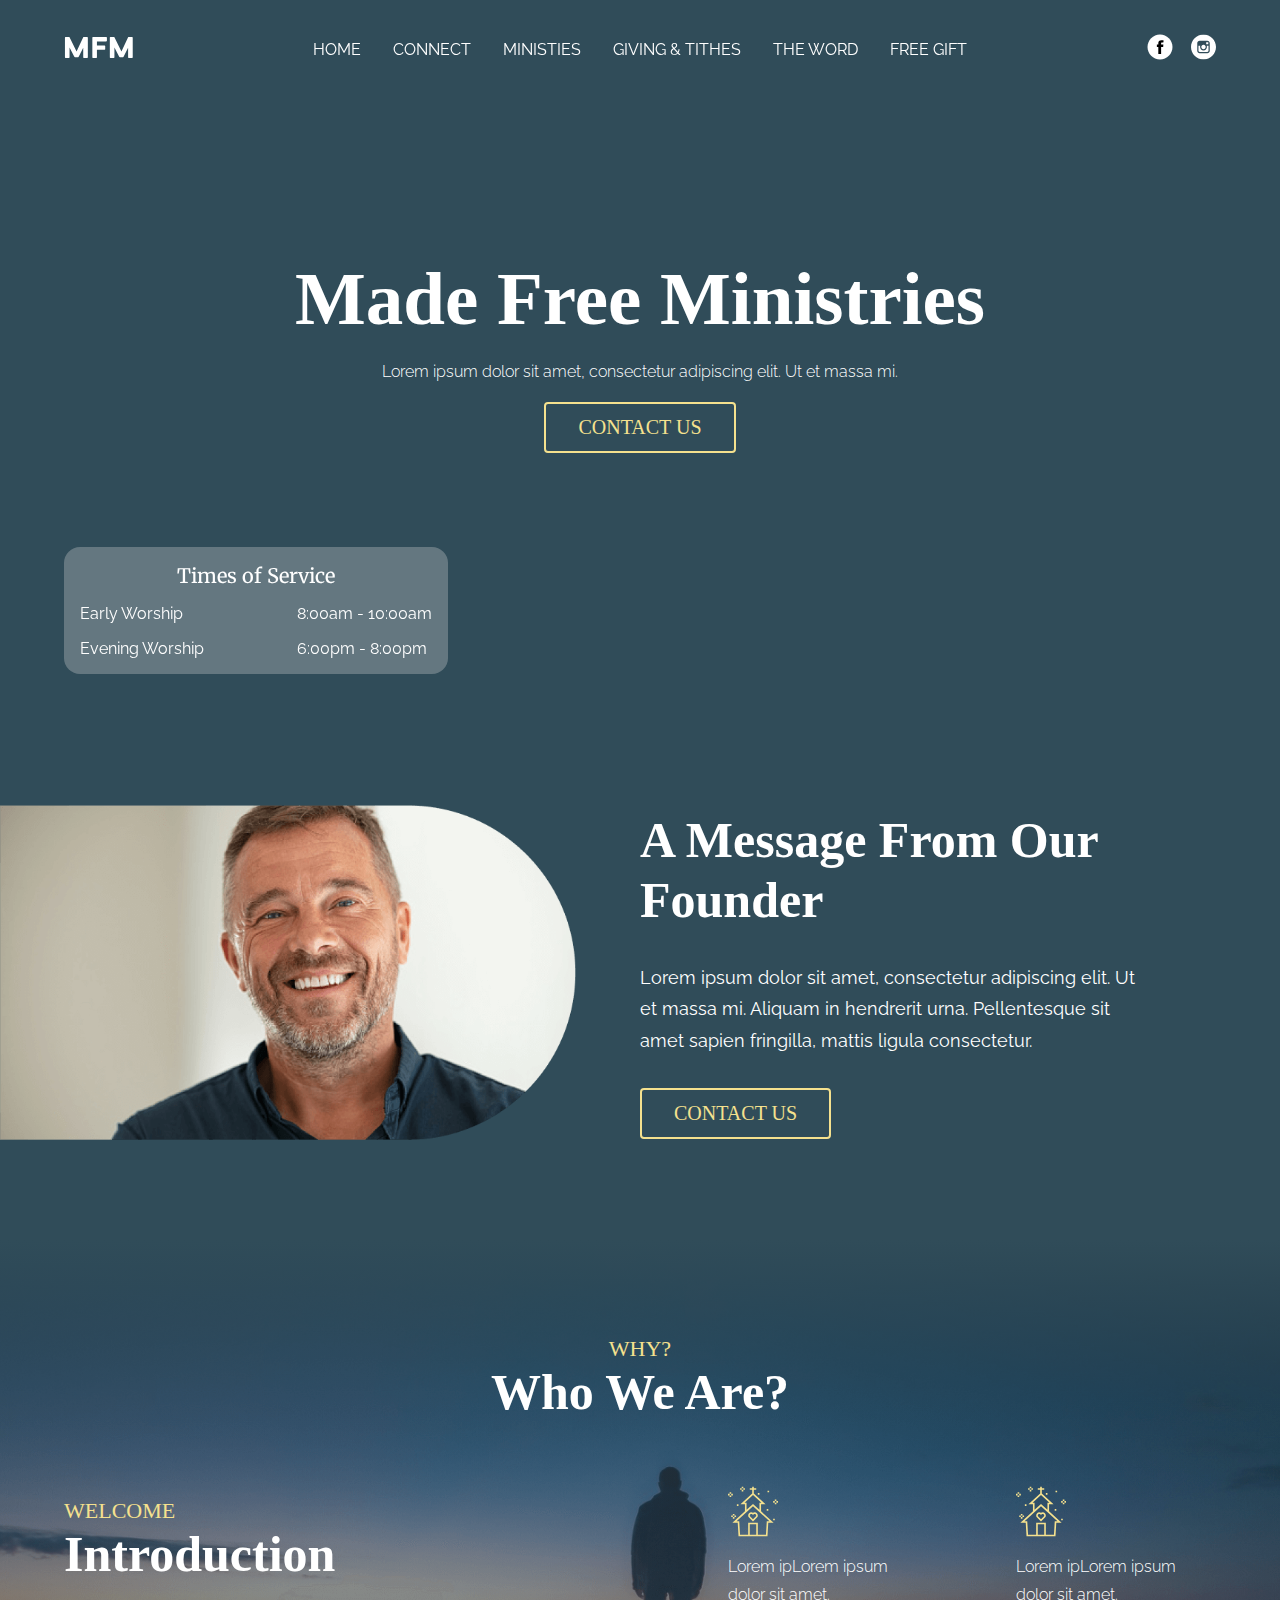
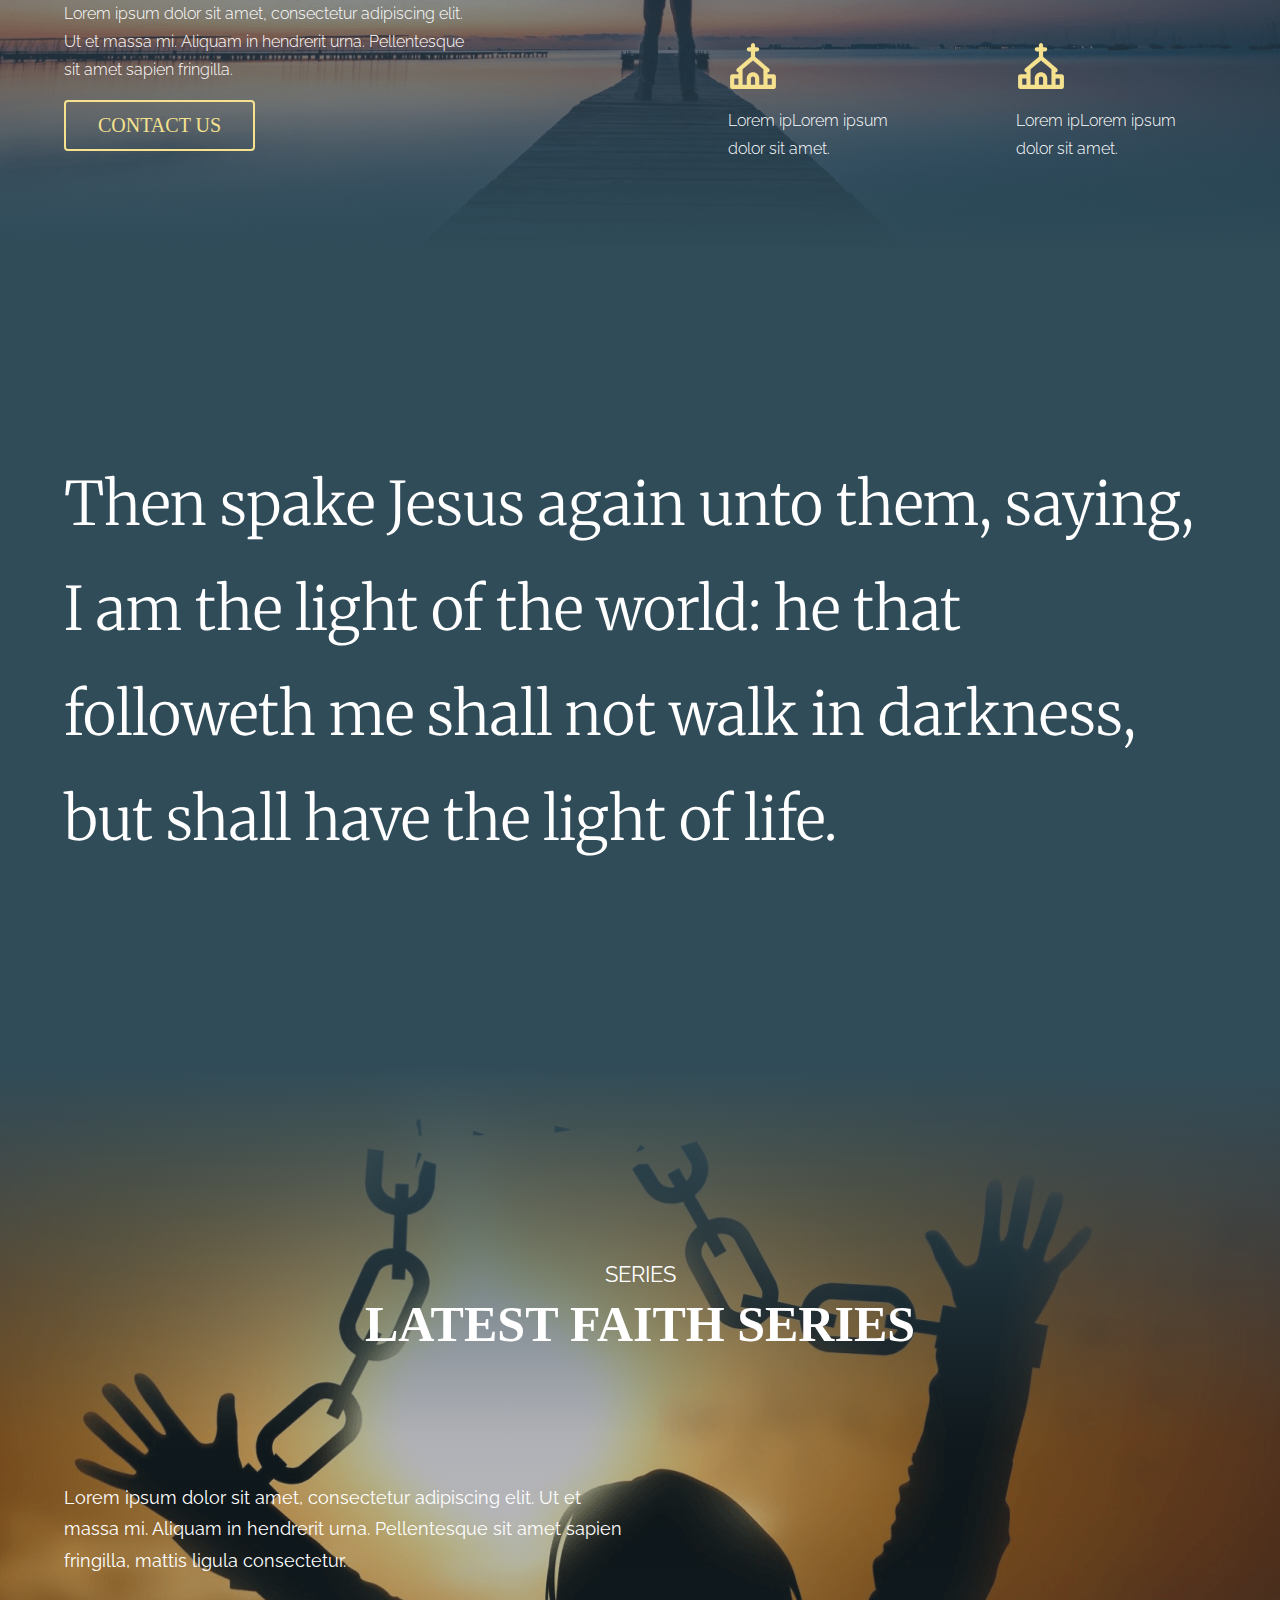
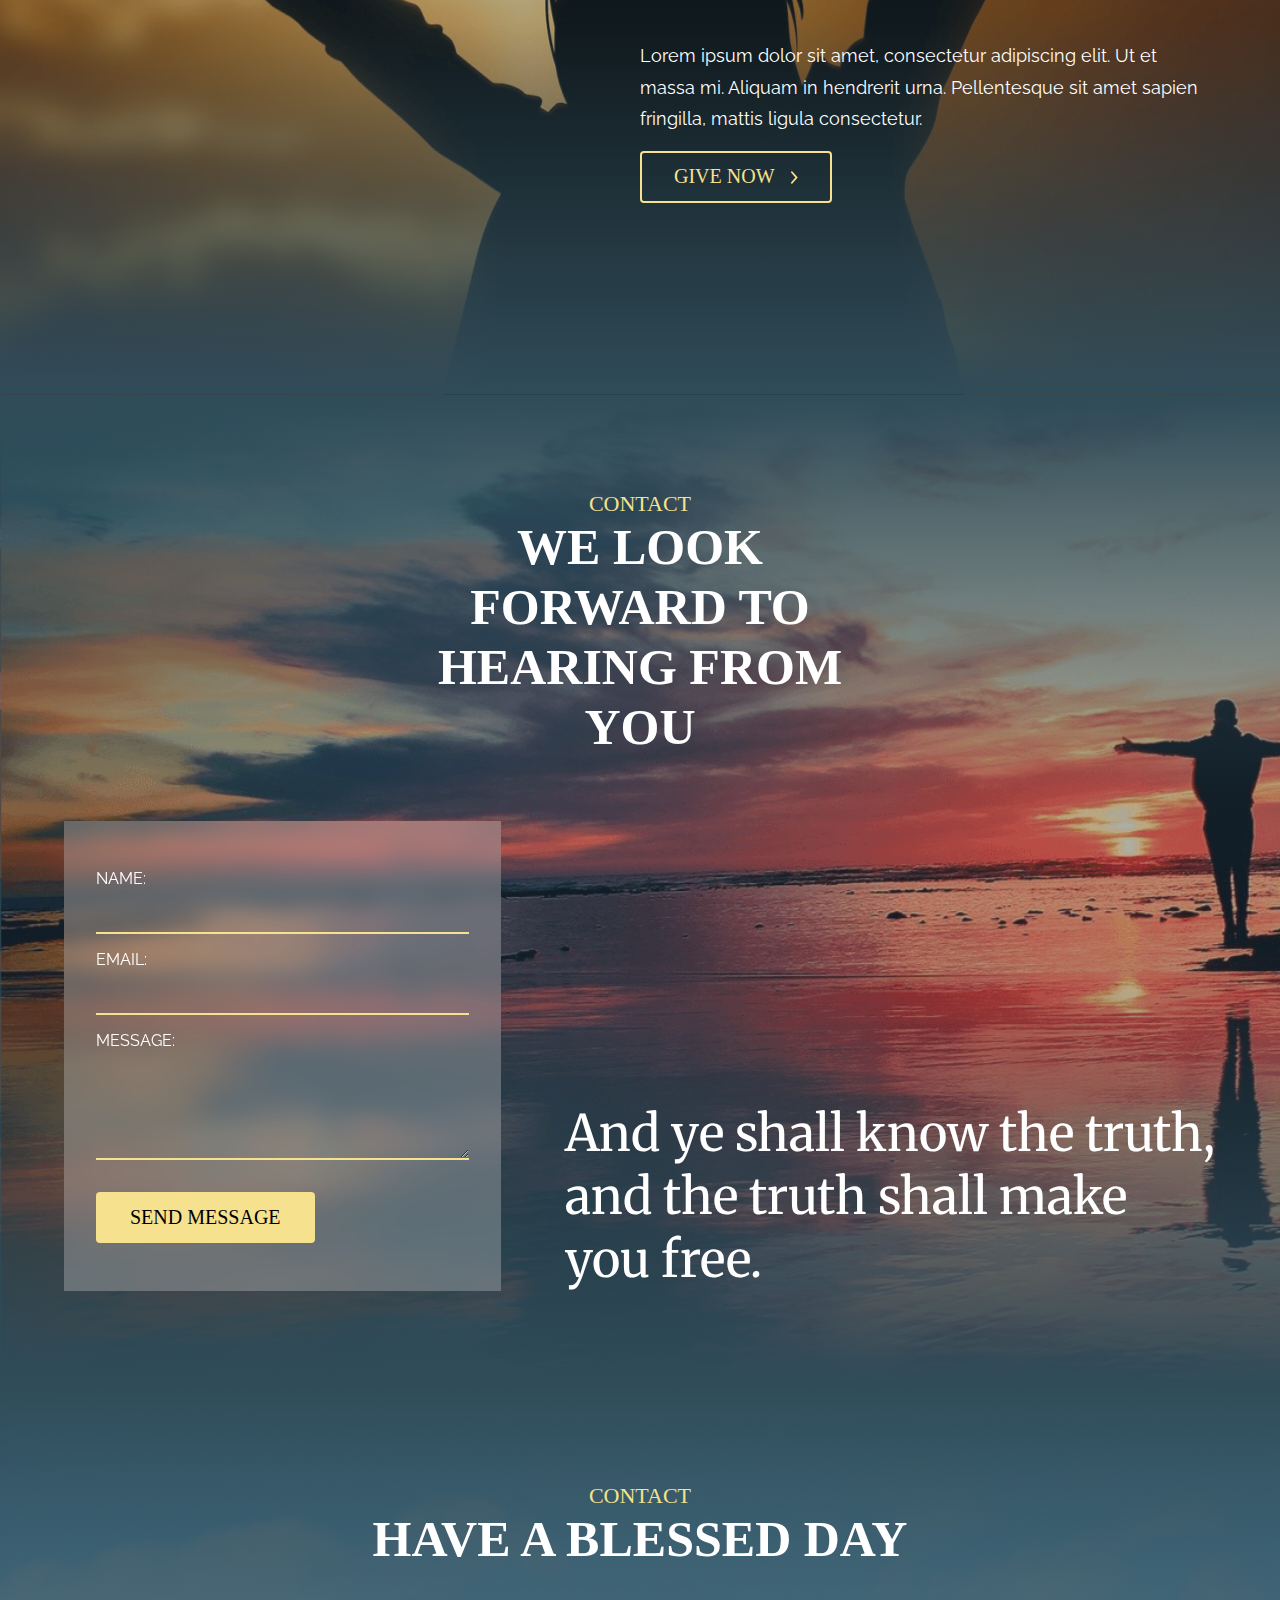
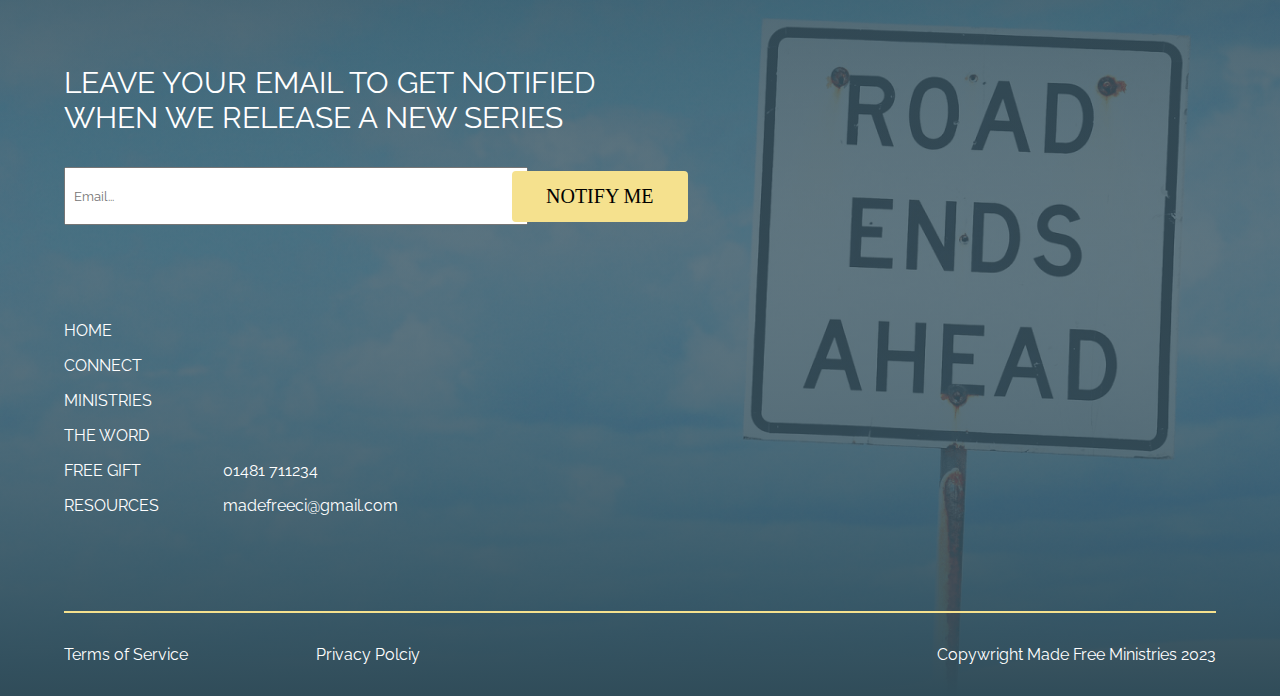
==== commit 6ae80739: "Add footer for connect page" ====
--- a/index.html
+++ b/index.html
@@ -27,8 +27,12 @@
             
                 <nav>
                     <ul>
-                        <li>HOME</li>
-                        <li>CONNECT</li>
+                        <a href="">
+                            <li>HOME</li>
+                        </a>
+                        <a href="connect-with-mfm">
+                            <li>CONNECT</li>
+                        </a>
                         <li>MINISTIES</li>
                         <li>GIVING & TITHES</li>
                         <li>THE WORD</li>
@@ -54,7 +58,7 @@
                             
                         </div>
                         <div class="div">
-                            <div class="dropdown-heading" style="overflow:visible !important"><a aria-label="Dropdown connect Page Link" href="">CONNECT</a></div>
+                            <div class="dropdown-heading" style="overflow:visible !important"><a aria-label="Dropdown connect Page Link" href="connect-with-mfm">CONNECT</a></div>
                             
                         </div>
                         <div class="div">
@@ -180,7 +184,7 @@
             </div>
         </div>
     </section>
-    <section class="contact-section">
+    <section id="contact" class="contact-section">
         <div class="wrapper">
             <div class="contact-titles">
                 <p>CONTACT</p>
--- a/style.css
+++ b/style.css
@@ -555,6 +555,11 @@
         width:100%;
     }
     
+}
+@media (max-width:700px) {
+    .intro-section .wrapper {
+        padding-inline:2rem;
+    }
 } 
 
 @Media (max-width:606px) {
@@ -577,11 +582,7 @@
         font-size:var(--mobile-text);
     }
 }
-@media (max-width:700px) {
-    .intro-section .wrapper {
-        padding-inline:2rem;
-    }
-}
+
 @media (max-width:500px) {
     .intro-section .wrapper {
         padding-inline:1rem;
@@ -901,6 +902,8 @@
     flex-direction: column;
     align-items: flex-start;
     gap:6rem;
+    padding-bottom:2rem;
+
 }
 .footer-top,
 .footer-mid,
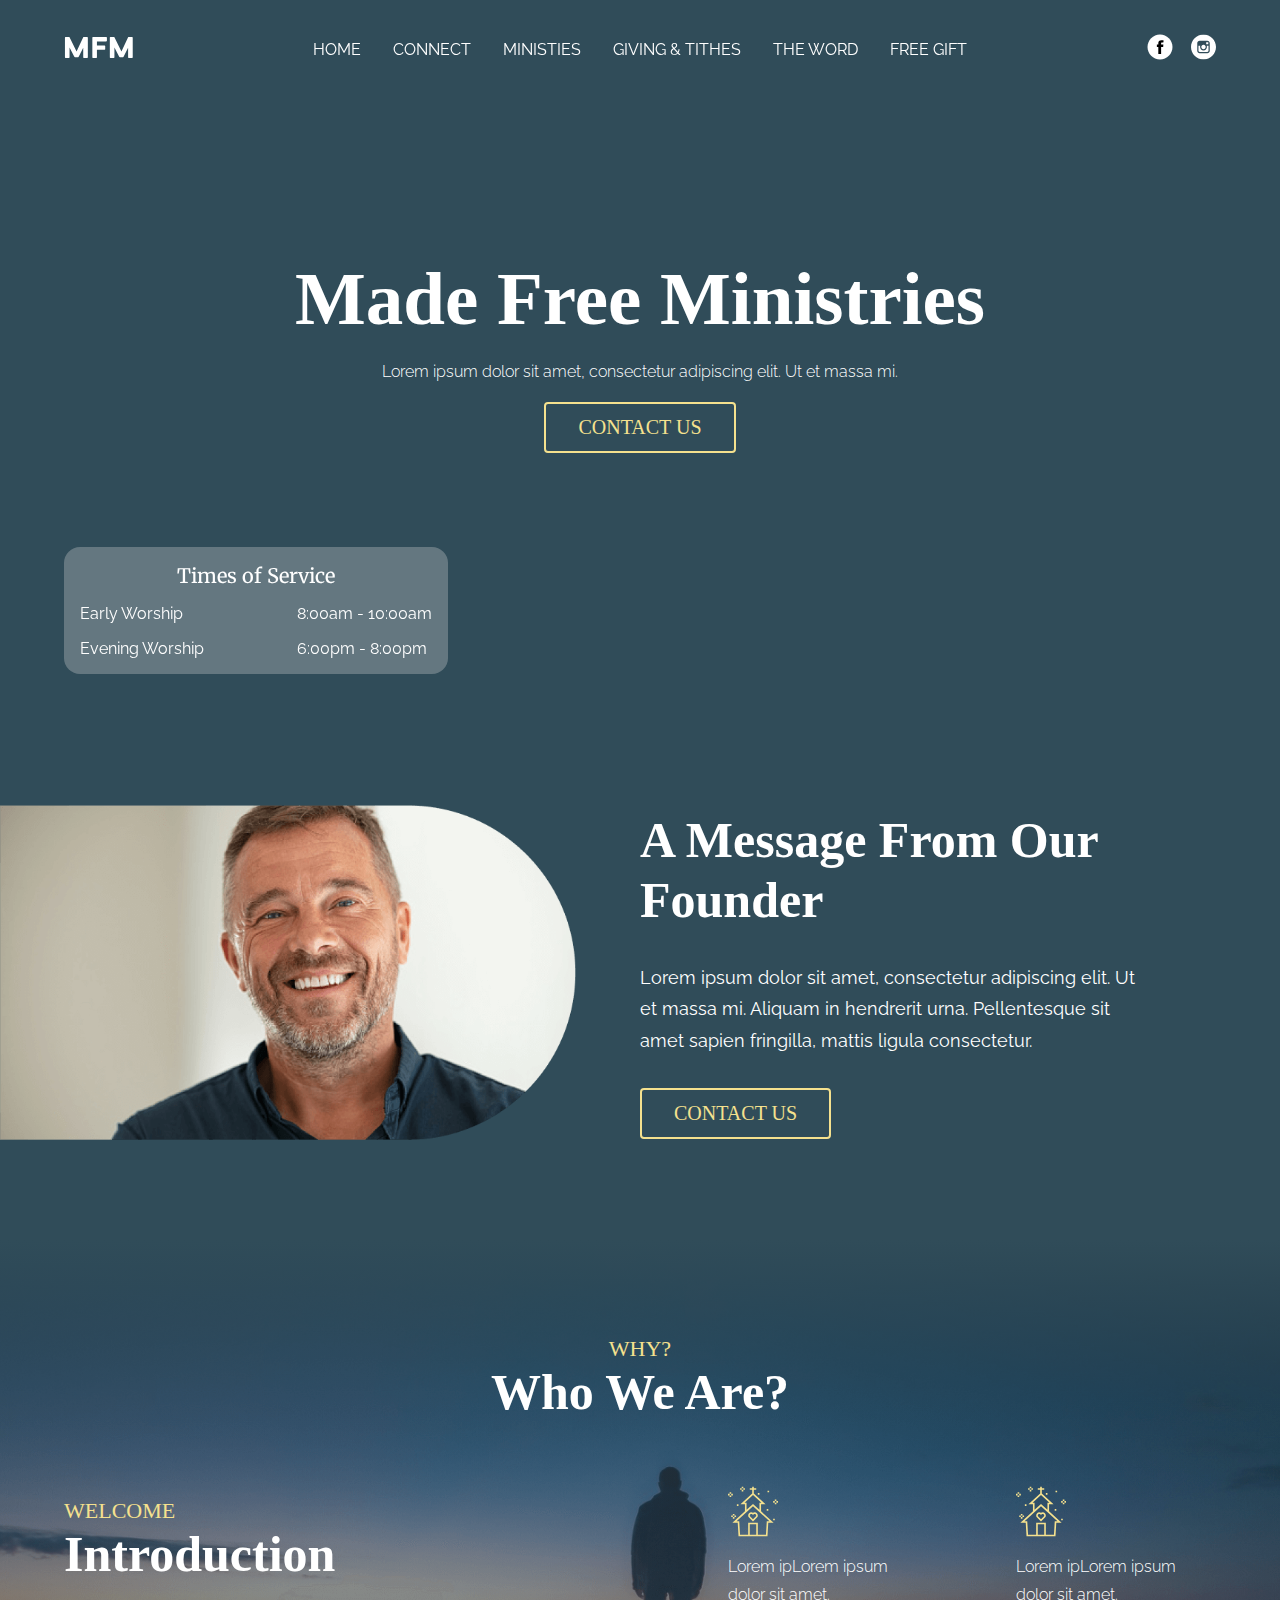
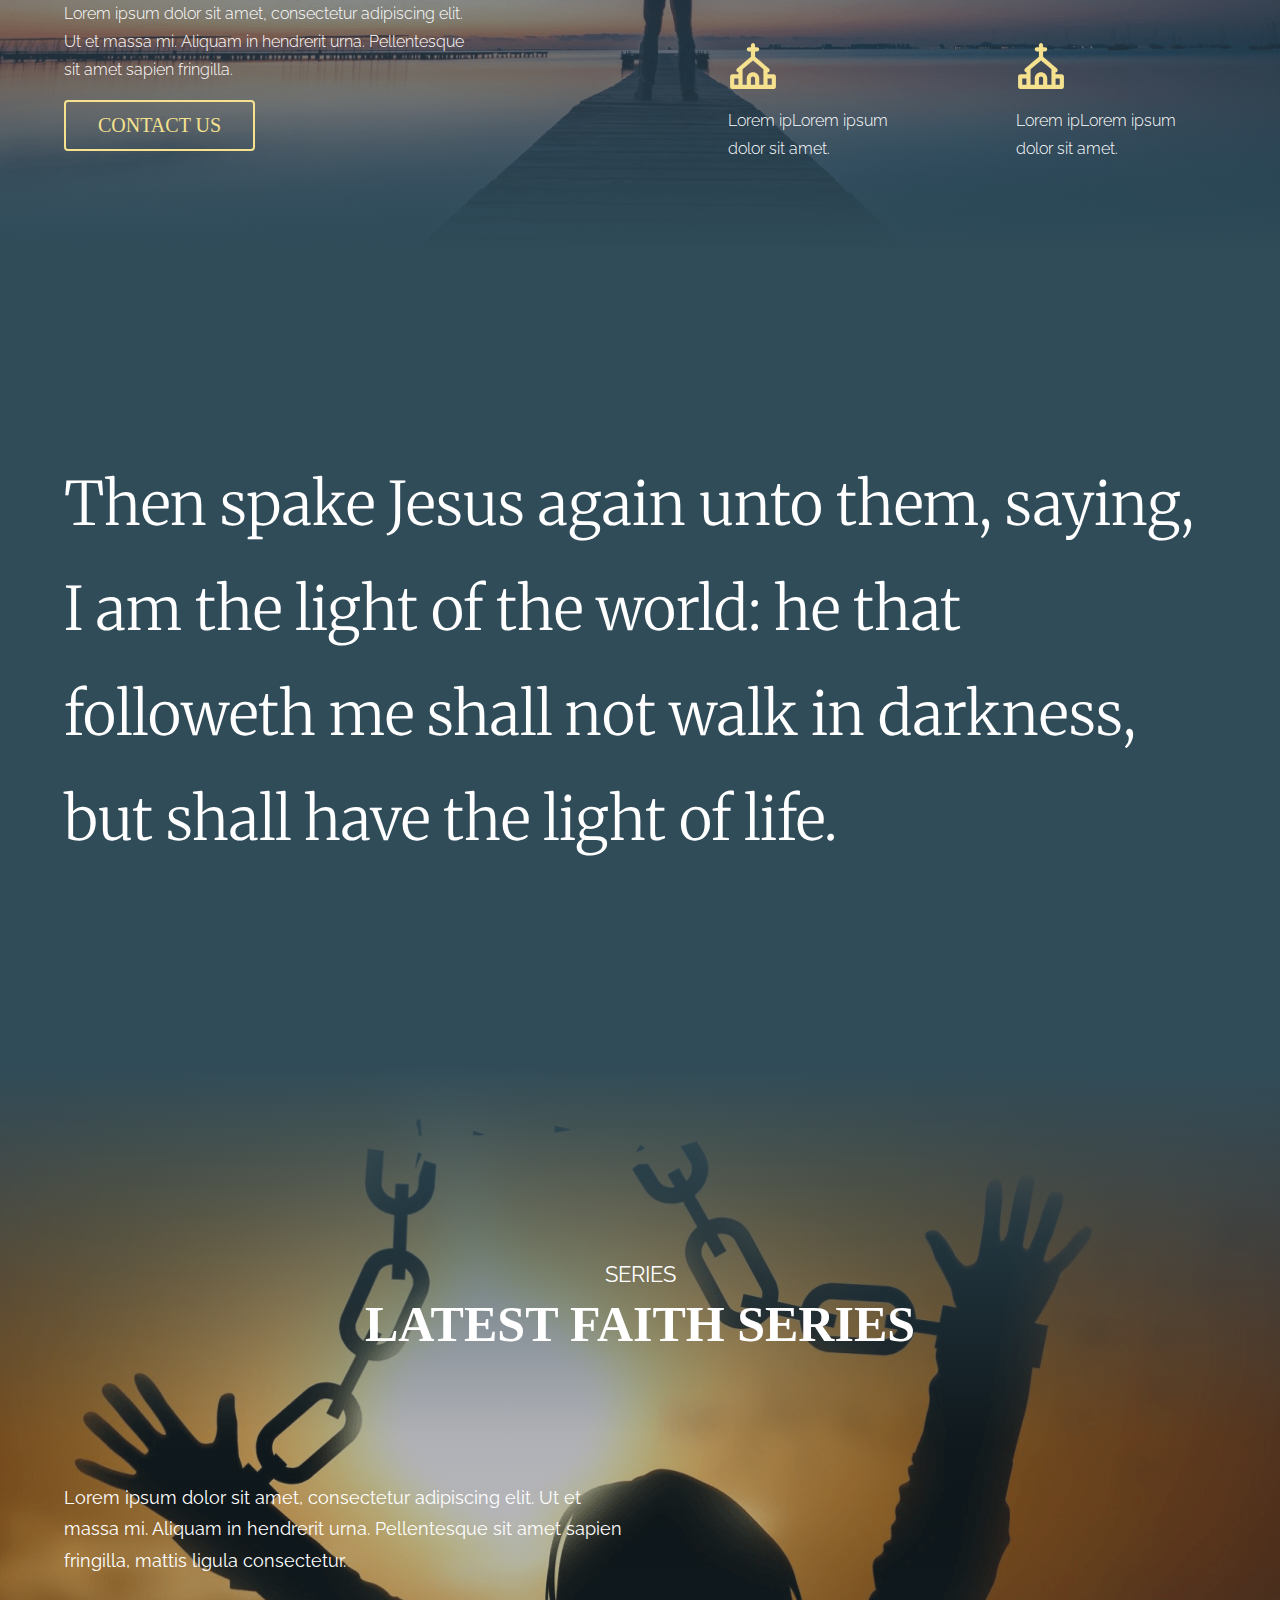
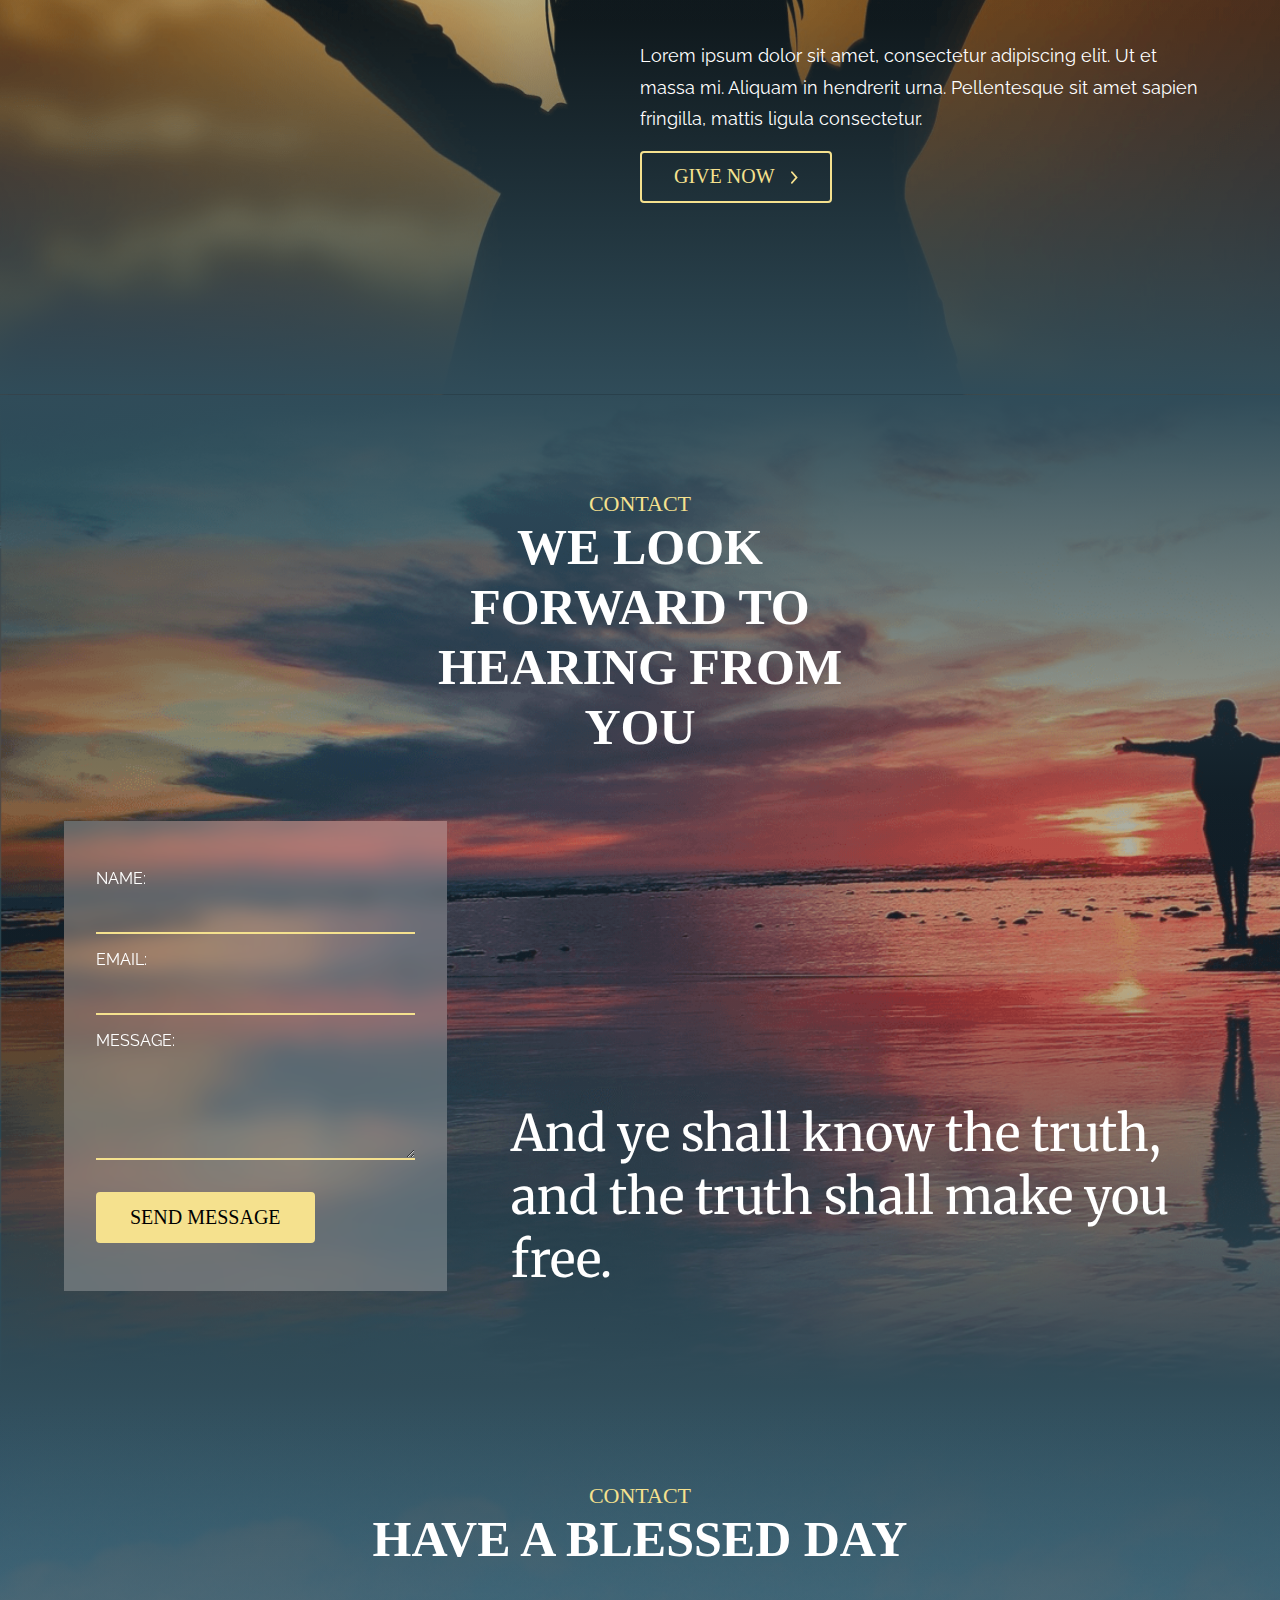
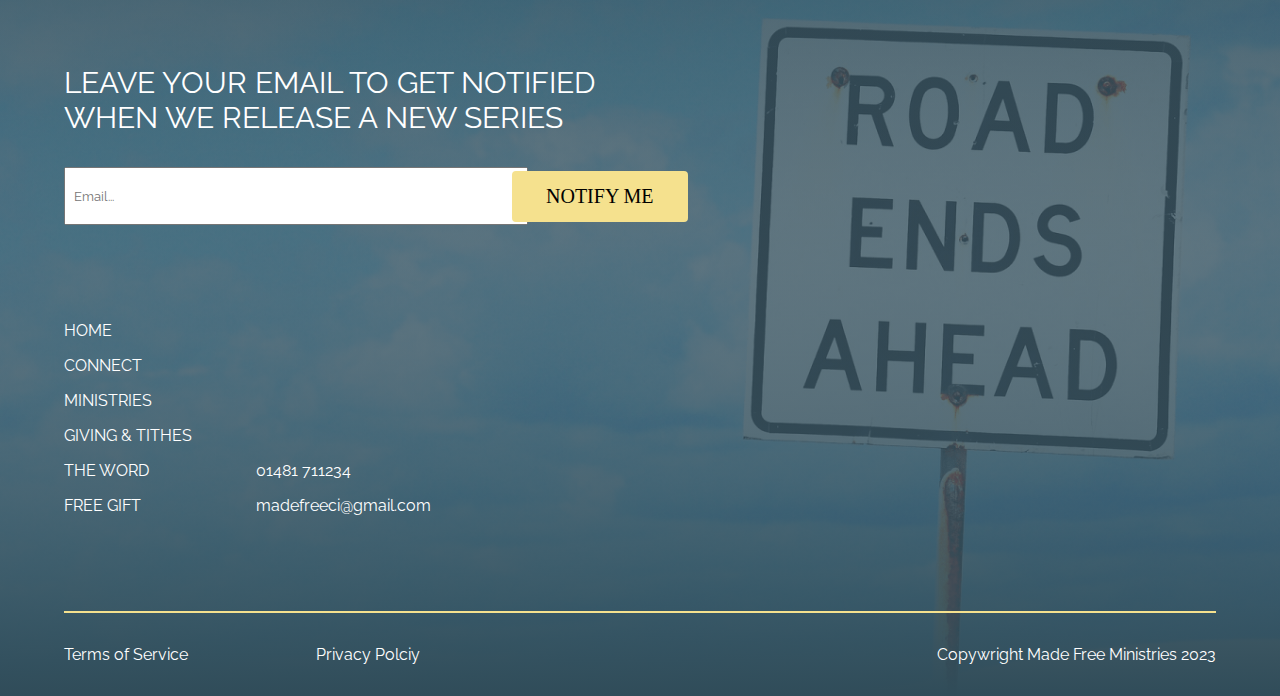
==== commit 6dde0701: "Latest" ====
--- a/index.html
+++ b/index.html
@@ -30,13 +30,19 @@
                         <a href="">
                             <li>HOME</li>
                         </a>
-                        <a href="connect-with-mfm">
+                        <a href="connect-with-mfm/">
                             <li>CONNECT</li>
                         </a>
-                        <li>MINISTIES</li>
+                        <a href="ministries/">
+                            <li>MINISTIES</li>
+                        </a>
                         <li>GIVING & TITHES</li>
-                        <li>THE WORD</li>
-                        <li>FREE GIFT</li>
+                        <a href="the-word/">
+                            <li>THE WORD</li>
+                        </a>
+                        <a href="free-gift/">
+                            <li>FREE GIFT</li>
+                        </a>
                     </ul>
                 </nav>
 
@@ -229,16 +235,32 @@
             </div>
             <div class="footer-mid">
                 <ul>
-                    <li>HOME</li>
-                    <li>CONNECT</li>
-                    <li>MINISTRIES</li>
-                    <li>THE WORD</li>
-                    <li>FREE GIFT</li>
-                    <li>RESOURCES</li>
+                    <a href="">
+                        <li>HOME</li>
+                    </a>
+                    <a href="connect-with-mfm/">
+                        <li>CONNECT</li>
+                    </a>
+                    <a href="ministries/">
+                        <li>MINISTRIES</li>
+                    </a>
+                    <a href="giving-and-tithes/">
+                        <li>GIVING & TITHES</li>
+                    </a>
+                    <a href="the-word/">
+                        <li>THE WORD</li>
+                    </a>
+                    <a href="free-gift/">
+                        <li>FREE GIFT</li>
+                    </a>
                 </ul>
                 <ul>
-                    <li>01481 711234</li>
-                    <li>madefreeci@gmail.com</li>
+                    <a href="tel:+447911766150">
+                        <li>01481 711234</li>
+                    </a>
+                    <a href="mailto:madefreeci@gmail.com">
+                        <li>madefreeci@gmail.com</li>
+                    </a>
                 </ul>
             </div>
             <div class="footer-bottom">
--- a/style.css
+++ b/style.css
@@ -82,13 +82,14 @@
 body {
     background: var(--background);
 }
-
 /******* Dropdown *****/
 /***********************/
 .dropdown {
     position:relative !important;
     display:none;
     z-index:10000 !important;
+    height:max-content;
+    
 
     
 }
@@ -97,34 +98,45 @@
     right:0;
     top:calc(100% + 0.5rem);
     padding:1.5rem;
-    background-color:var(--green);
+    background-color:var(--yellow);
     box-shadow:0 2px 5px 0 rgba(0, 0, 0, 0.432);
     display:grid;
     grid-template-columns:1fr 1fr;
-    width:max-content;
+    height:max-content;
     opacity:0;
     transform:translateY(-1rem);
     transition:opacity 0.5s, transform 0.5s;
     pointer-events:none;
     gap:2rem;
-
    
 }
 .dropdown-heading > a {
-    font-weight:500 !important;
+    font-weight:700 !important;
+    color:var(--background);
+    line-height:1.5;
+    
+
 }
 .dropdown-links {
     display:flex;
     flex-direction: column;
     gap:0.5rem;
+    color:var(--background);
+
 }
 .dropdown-links a {
     font-weight:500 !important;
+    color:var(--background);
+
 }
 .div {
     display:flex;
     flex-direction: column;
     gap:0.5rem;
+    width:max-content;
+    align-items: flex-start;
+    justify-content: center;
+    width:8rem;
 }
 
 .dropdown.active > .link + .dropdown-menu {
@@ -139,9 +151,12 @@
 }
 .dropdown-heading > p {
     font-weight:700 !important;
+    color:var(--background);
+
 }
 .dropdown > a {
     font-weight:500 !important;
+    color:var(--background);
 }
 .menu {
     width:50px !important;
@@ -153,6 +168,8 @@
 header {
     position:fixed;
     z-index:1000000;
+    backdrop-filter: blur(50px);
+
 }
 .header-wrapper {
     width:100%;
@@ -223,7 +240,7 @@
     text-align:center;
 }
 main {
-    background-image: linear-gradient(to top, #304C59, #304C5900 30%), url(mfm-home/618-1.png);
+    background-image: linear-gradient(to top, #304C59, #304C5900 10%), url(mfm-home/618-1.png);
     background-size:cover;
     background-position: center;
 }
@@ -801,7 +818,7 @@
     color:var(--yellow);
 }
 .left-card {
-    width:40%;
+    width:35%;
     background-color:var(--glass);
     padding:2rem;
     backdrop-filter: blur(10px);
@@ -813,7 +830,7 @@
     outline:1px solid var(--yellow);
 }
 .contact-right {
-    width:60%;
+    width:65%;
     display:flex;
     align-items: flex-end;
     align-self:flex-end;
